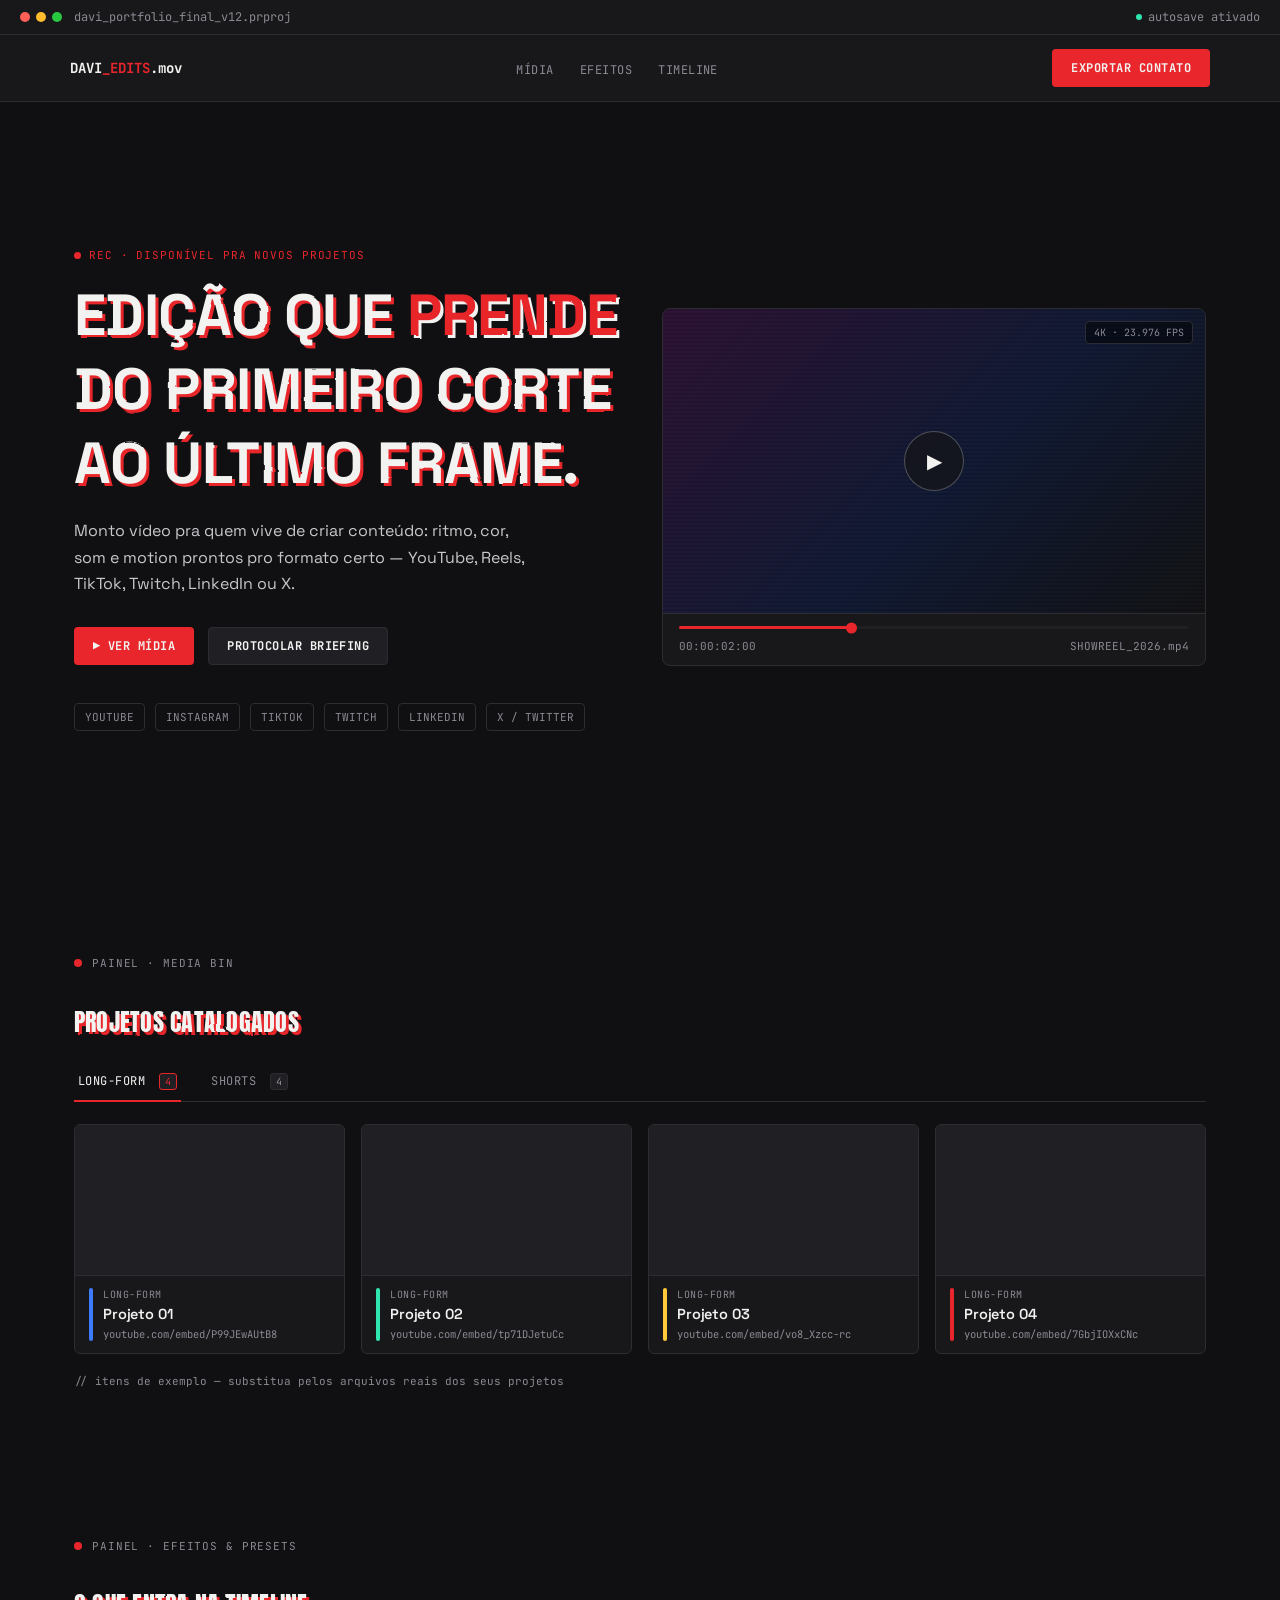
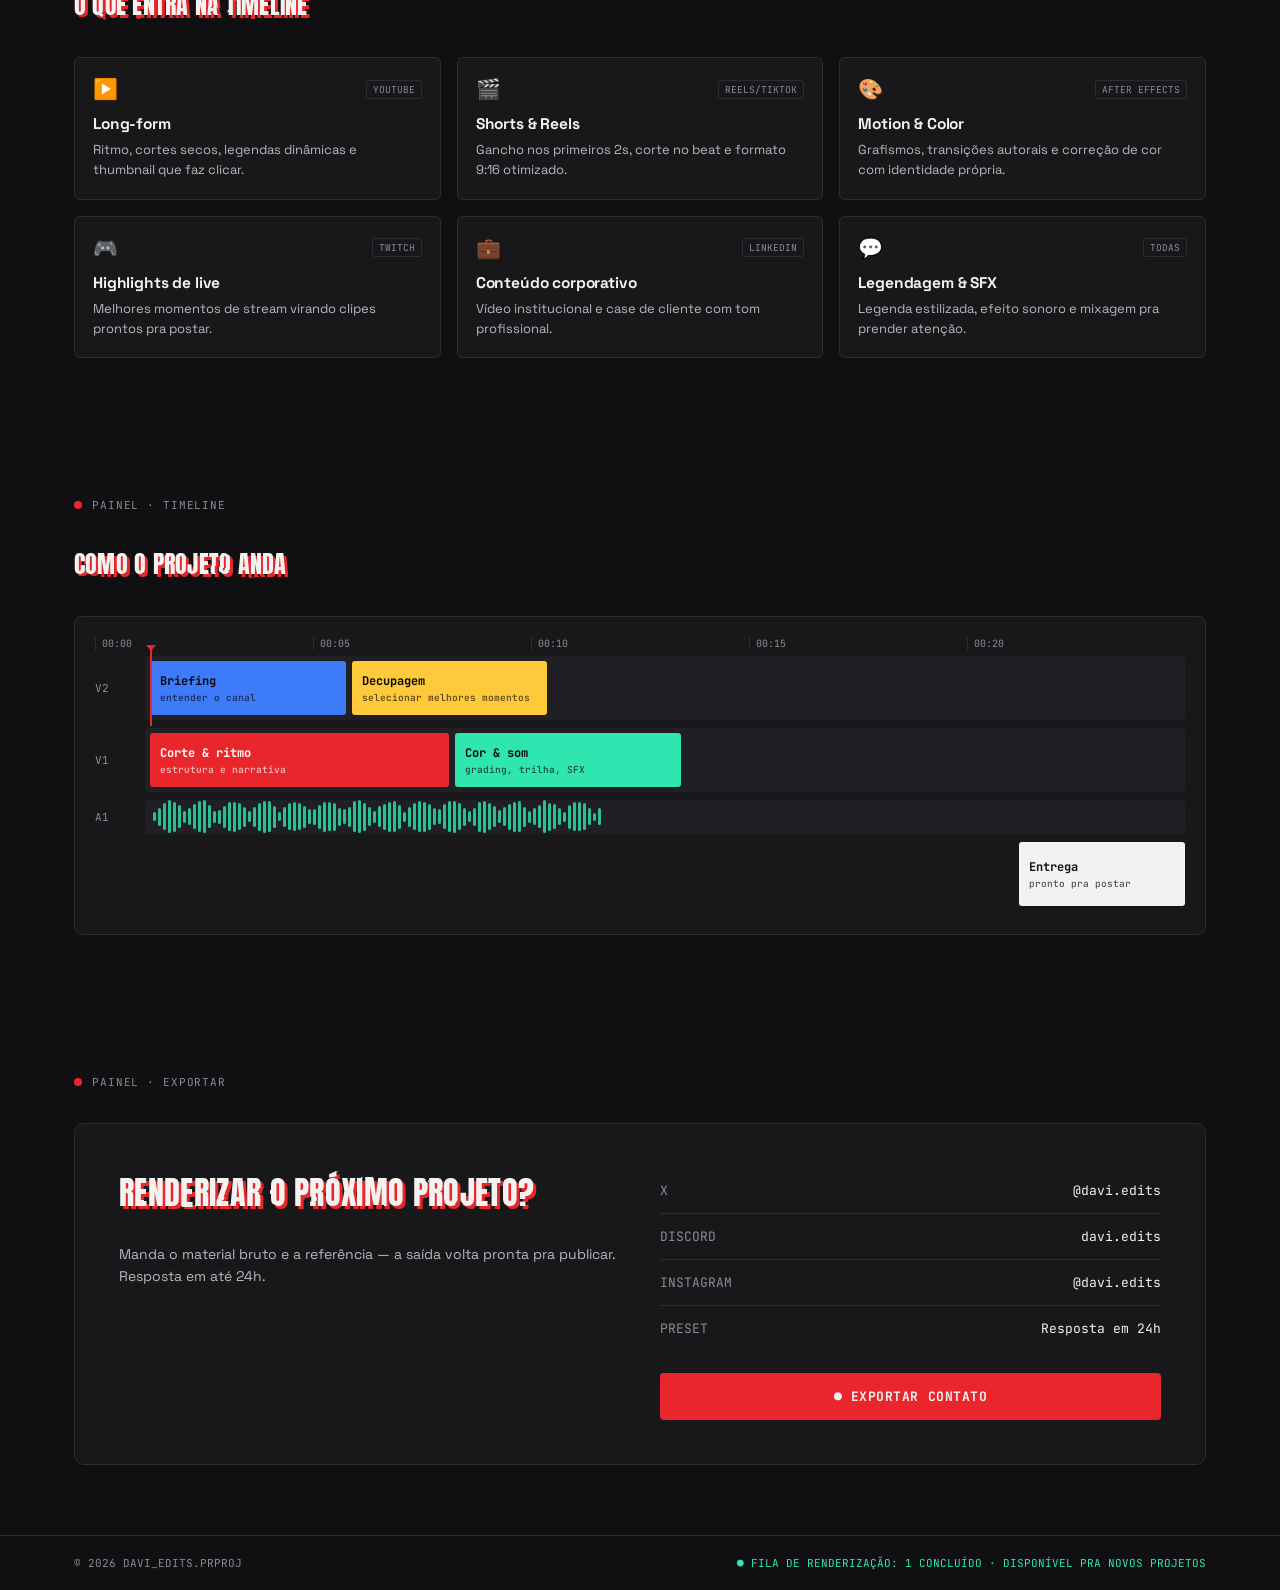
==== portfolio.html @ 88059626 "Testar" ====
<!DOCTYPE html>
<html lang="pt-BR">
<head>
<meta charset="UTF-8">
<meta name="viewport" content="width=device-width, initial-scale=1.0">
<title>davi_portfolio_final_v12.prproj — Davi Edits</title>
<link rel="preconnect" href="https://fonts.googleapis.com">
<link rel="preconnect" href="https://fonts.gstatic.com" crossorigin>
<link href="https://fonts.googleapis.com/css2?family=Anton&family=Space+Grotesk:wght@400;500;600;700&family=JetBrains+Mono:wght@400;500;700&display=swap" rel="stylesheet">
<style>
  :root{
    --bg:#101012;
    --panel:#18181B;
    --panel-2:#202024;
    --line:#2C2C32;
    --white:#F2F2F0;
    --muted:#8A8A93;
    --red:#E8262C;
    --yellow:#FFC93C;
    --blue:#3E7BFA;
    --green:#2FE6B0;
  }
  *{ box-sizing:border-box; }
  html{ scroll-behavior:smooth; }
  body{
    margin:0; background:var(--bg); color:var(--white);
    font-family:'Space Grotesk', sans-serif;
  }
  .mono{ font-family:'JetBrains Mono', monospace; }
  h1,h2,h3{ font-family:'Space Grotesk', sans-serif; margin:0; font-weight:700; letter-spacing:-0.01em; }
  .wrap{ max-width:1180px; margin:0 auto; padding:0 24px; }
  section{ padding:70px 0; }
  a{ color:inherit; }

  .label{
    font-family:'JetBrains Mono', monospace; font-size:11px; letter-spacing:0.08em;
    text-transform:uppercase; color:var(--muted);
  }
  .panel-title{ display:flex; align-items:center; gap:10px; margin-bottom:34px; }
  .panel-title .dot{ width:8px; height:8px; border-radius:50%; background:var(--red); }

  .shake-title{
    font-family:'Anton', sans-serif; text-transform:uppercase; font-weight:400;
    letter-spacing:0.01em; color:var(--white); display:inline-block;
    text-shadow: 3px 3px 0 var(--red);
    filter: url(#letter-wiggle);
  }
  @media (prefers-reduced-motion: reduce){
    .shake-title{ filter:none; }
  }
  .panel-title h2{ font-size:clamp(24px,3.4vw,34px); }

  /* ---------------- title bar / app chrome ---------------- */
  .titlebar{
    background:var(--panel); border-bottom:1px solid var(--line);
    position:sticky; top:0; z-index:60;
  }
  .titlebar-top{
    display:flex; align-items:center; gap:12px;
    padding:9px 20px; border-bottom:1px solid var(--line);
    font-family:'JetBrains Mono', monospace; font-size:12px; color:var(--muted);
  }
  .traffic{ display:flex; gap:6px; }
  .traffic span{ width:10px; height:10px; border-radius:50%; display:inline-block; }
  .traffic .r{ background:#FF5F57; }
  .traffic .y{ background:#FEBC2E; }
  .traffic .g{ background:#28C840; }
  .autosave{ margin-left:auto; display:flex; align-items:center; gap:6px; }
  .autosave .blink{
    width:6px; height:6px; border-radius:50%; background:var(--green);
    animation:blink 1.6s ease-in-out infinite;
  }
  @keyframes blink{ 0%,100%{ opacity:1;} 50%{ opacity:0.25;} }

  .menubar{ display:flex; align-items:center; justify-content:space-between; padding:14px 20px; }
  .logo{ font-family:'JetBrains Mono', monospace; font-weight:700; font-size:14px; color:var(--white); }
  .logo span{ color:var(--red); }
  .menu-links{ display:flex; gap:26px; list-style:none; margin:0; padding:0; }
  .menu-links a{
    font-family:'JetBrains Mono', monospace; font-size:12px; text-decoration:none;
    color:var(--muted); letter-spacing:0.04em; text-transform:uppercase;
  }
  .menu-links a:hover{ color:var(--white); }
  .btn{
    font-family:'JetBrains Mono', monospace; font-weight:700; font-size:12px;
    text-decoration:none; text-transform:uppercase; letter-spacing:0.04em;
    padding:10px 18px; border-radius:4px; border:1px solid transparent;
    display:inline-flex; align-items:center; gap:8px; cursor:pointer;
  }
  .btn-red{ background:var(--red); color:var(--white); }
  .btn-outline{ border-color:var(--line); color:var(--white); background:var(--panel-2); }
  @media (max-width:820px){ .menu-links{ display:none; } }

  /* ---------------- hero / preview monitor ---------------- */
  .hero{ padding-top:56px; min-height:calc(100vh - 116px); display:flex; align-items:center; }
  .hero > .wrap{ width:100%; }
  .hero-grid{ display:grid; grid-template-columns:1fr 1fr; gap:44px; align-items:center; }
  @media (max-width:960px){ .hero-grid{ grid-template-columns:1fr; } }

  .rec-tag{
    display:inline-flex; align-items:center; gap:8px; font-family:'JetBrains Mono',monospace;
    font-size:11px; letter-spacing:0.08em; color:var(--red); margin-bottom:16px;
  }
  .rec-tag .dot{ width:7px; height:7px; border-radius:50%; background:var(--red); animation:blink 1.2s infinite; }
  .hero h1{ font-size:clamp(38px,5.4vw,58px); filter: url(#letter-wiggle); text-shadow: 3px 3px 0 var(--red); }
  @media (prefers-reduced-motion: reduce){ .hero h1{ filter:none; } }
  .hero h1 .hl{ color:var(--red); text-shadow: 3px 3px 0 var(--white); }
  .hero p.lead{ font-size:16px; color:#C7C7CC; max-width:460px; margin-top:18px; line-height:1.65; }
  .hero-ctas{ margin-top:30px; display:flex; gap:14px; flex-wrap:wrap; }
  .role-strip{ margin-top:38px; display:flex; flex-wrap:wrap; gap:10px; }
  .role-tag{
    font-family:'JetBrains Mono',monospace; font-size:11px; padding:6px 10px;
    border:1px solid var(--line); border-radius:4px; color:var(--muted);
  }

  .monitor{
    background:var(--panel); border:1px solid var(--line); border-radius:8px; overflow:hidden;
  }
  .screen{
    aspect-ratio:16/9; position:relative; overflow:hidden;
    background:
      linear-gradient(135deg, #2a1030, #0e1730 55%, #101012);
  }
  .screen::before{
    content:""; position:absolute; inset:0;
    background-image: repeating-linear-gradient(0deg, rgba(255,255,255,0.02) 0 2px, transparent 2px 4px);
  }
  .screen-center{
    position:absolute; inset:0; display:flex; align-items:center; justify-content:center; flex-direction:column;
  }
  .play-btn{
    width:60px; height:60px; border-radius:50%; background:rgba(20,20,24,0.7);
    border:1px solid rgba(255,255,255,0.25); display:flex; align-items:center; justify-content:center;
    font-size:20px; color:var(--white); backdrop-filter:blur(2px);
  }
  .res-badge{
    position:absolute; top:12px; right:12px; font-family:'JetBrains Mono',monospace; font-size:10px;
    background:rgba(0,0,0,0.5); border:1px solid var(--line); border-radius:4px; padding:4px 8px; color:var(--muted);
  }
  .scrub{ padding:12px 16px; border-top:1px solid var(--line); }
  .scrub-track{ height:3px; background:var(--panel-2); border-radius:2px; position:relative; margin-bottom:10px; }
  .scrub-fill{ position:absolute; left:0; top:0; height:100%; width:34%; background:var(--red); border-radius:2px; }
  .scrub-fill::after{
    content:""; position:absolute; right:-5px; top:50%; transform:translateY(-50%);
    width:11px; height:11px; border-radius:50%; background:var(--red);
  }
  .scrub-meta{ display:flex; justify-content:space-between; font-family:'JetBrains Mono',monospace; font-size:11px; color:var(--muted); }

  /* ---------------- media bin (portfolio) ---------------- */
  .bin-tabs{ display:flex; gap:4px; border-bottom:1px solid var(--line); margin-bottom:24px; }
  .bin-tab{
    font-family:'JetBrains Mono',monospace; font-size:12px; letter-spacing:0.04em; text-transform:uppercase;
    color:var(--muted); background:transparent; border:none; cursor:pointer;
    padding:10px 6px; margin-right:22px; border-bottom:2px solid transparent; position:relative; top:1px;
  }
  .bin-tab .count{ color:var(--muted); }
  .bin-tab.active{ color:var(--white); border-bottom-color:var(--red); }
  .bin-tab.active .count{ color:var(--red); }
  .bin-grid{ display:grid; grid-template-columns:repeat(4,1fr); gap:16px; }
  .bin-grid[hidden]{ display:none; }
  @media (max-width:1080px){ .bin-grid{ grid-template-columns:repeat(3,1fr); } }
  @media (max-width:760px){ .bin-grid{ grid-template-columns:repeat(2,1fr); } }
  @media (max-width:480px){ .bin-grid{ grid-template-columns:1fr; } }

  .clip-card{
    background:var(--panel); border:1px solid var(--line); border-radius:6px; overflow:hidden;
    display:flex; flex-direction:column;
  }
  .clip-thumb{
    aspect-ratio:16/9; position:relative; display:flex; align-items:center; justify-content:center;
    border-bottom:1px solid var(--line); background:var(--panel-2);
  }
  .clip-thumb iframe{ width:100%; height:100%; border:0; display:block; }
  .clip-thumb .dur{
    position:absolute; bottom:6px; right:6px; font-family:'JetBrains Mono',monospace; font-size:10px;
    background:rgba(0,0,0,0.6); padding:2px 6px; border-radius:3px;
  }
  .clip-body{ padding:12px 14px; display:flex; gap:10px; }
  .clip-tag{ width:4px; border-radius:2px; flex-shrink:0; }
  .clip-info .cat{ font-family:'JetBrains Mono',monospace; font-size:10px; color:var(--muted); text-transform:uppercase; letter-spacing:0.05em; }
  .clip-info h3{ font-size:14.5px; font-weight:600; margin:4px 0 4px; }
  .clip-info .meta{ font-family:'JetBrains Mono',monospace; font-size:10.5px; color:var(--muted); }

  .thumb-a{ background:linear-gradient(135deg,#1c2540,#3E7BFA33); }
  .thumb-b{ background:linear-gradient(135deg,#402a10,#FFC93C33); }
  .thumb-c{ background:linear-gradient(135deg,#3a0f14,#E8262C33); }
  .thumb-d{ background:linear-gradient(135deg,#0f3a2c,#2FE6B033); }
  .thumb-e{ background:linear-gradient(135deg,#1c2540,#3E7BFA33); }
  .thumb-f{ background:linear-gradient(135deg,#3a0f14,#FFC93C33); }

  .bin-note{ margin-top:20px; font-family:'JetBrains Mono',monospace; font-size:11px; color:var(--muted); }

  .bin-tabs{ display:flex; gap:4px; margin-bottom:22px; border-bottom:1px solid var(--line); }
  .bin-tab{
    font-family:'JetBrains Mono',monospace; font-size:12px; letter-spacing:0.04em;
    text-transform:uppercase; color:var(--muted); background:none; border:none;
    padding:10px 4px; margin-right:22px; cursor:pointer; position:relative; top:1px;
    border-bottom:2px solid transparent;
  }
  .bin-tab .count{
    display:inline-block; margin-left:6px; font-size:10px; color:var(--muted);
    background:var(--panel-2); border:1px solid var(--line); border-radius:3px; padding:1px 5px;
  }
  .bin-tab.active{ color:var(--white); border-bottom-color:var(--red); }
  .bin-tab.active .count{ color:var(--red); border-color:var(--red); }
  .clip-card[data-cat]{ display:none; }
  .clip-card.is-visible{ display:flex; }

  /* ---------------- effects panel (services) ---------------- */
  .fx-grid{ display:grid; grid-template-columns:repeat(3,1fr); gap:16px; }
  @media (max-width:860px){ .fx-grid{ grid-template-columns:repeat(2,1fr); } }
  @media (max-width:560px){ .fx-grid{ grid-template-columns:1fr; } }

  .fx-card{
    background:var(--panel); border:1px solid var(--line); border-radius:6px; padding:18px;
    transition:border-color .15s ease, transform .15s ease;
  }
  .fx-card:hover{ border-color:var(--red); transform:translateY(-2px); }
  .fx-head{ display:flex; align-items:center; justify-content:space-between; margin-bottom:12px; }
  .fx-icon{ font-size:20px; }
  .fx-plat{ font-family:'JetBrains Mono',monospace; font-size:9.5px; color:var(--muted); border:1px solid var(--line); padding:2px 6px; border-radius:3px; }
  .fx-card h3{ font-size:15.5px; margin-bottom:6px; }
  .fx-card p{ font-size:13px; color:#B7B7BE; line-height:1.55; margin:0; }

  /* ---------------- timeline (process) ---------------- */
  .timeline-panel{ background:var(--panel); border:1px solid var(--line); border-radius:8px; padding:20px; overflow-x:auto; }
  .ruler{ display:flex; font-family:'JetBrains Mono',monospace; font-size:10px; color:var(--muted); margin-bottom:6px; min-width:760px; }
  .ruler span{ flex:1; border-left:1px solid var(--line); padding-left:6px; }

  .track-row{ display:flex; align-items:center; gap:10px; min-width:760px; margin-bottom:8px; position:relative; }
  .track-label{ width:40px; flex-shrink:0; font-family:'JetBrains Mono',monospace; font-size:11px; color:var(--muted); }
  .track-lane{ flex:1; height:64px; background:var(--panel-2); border-radius:4px; position:relative; display:flex; gap:6px; padding:5px; }
  .clip-block{
    height:100%; border-radius:3px; display:flex; flex-direction:column; justify-content:center; gap:3px;
    padding:8px 10px; font-family:'JetBrains Mono',monospace; font-size:12px; color:#0A0A0A; font-weight:700;
    overflow:hidden;
  }
  .clip-block small{ display:block; font-weight:500; font-size:9.5px; opacity:0.7; line-height:1.2; }

  .playhead{
    position:absolute; top:-6px; bottom:-6px; width:2px; background:var(--red); z-index:5;
    animation:scrub-across 9s linear infinite;
  }
  .playhead::before{
    content:""; position:absolute; top:-5px; left:50%; transform:translateX(-50%);
    width:0; height:0; border-left:5px solid transparent; border-right:5px solid transparent; border-top:6px solid var(--red);
  }
  @keyframes scrub-across{
    0%{ left:0%; } 100%{ left:98%; }
  }
  .audio-lane{ flex:1; height:34px; background:var(--panel-2); border-radius:4px; display:flex; align-items:center; padding:0 8px; gap:2px; }
  .wave-bar{ width:3px; background:var(--green); border-radius:2px; opacity:0.8; }

  /* ---------------- comments / markers (testimonials) ---------------- */
  .comments-list{ display:flex; flex-direction:column; gap:0; border:1px solid var(--line); border-radius:8px; overflow:hidden; }
  .comment-row{
    display:grid; grid-template-columns:90px 1fr; gap:16px; padding:18px 20px;
    border-bottom:1px solid var(--line); background:var(--panel);
  }
  .comment-row:last-child{ border-bottom:none; }
  .comment-row:nth-child(even){ background:var(--panel-2); }
  .comment-tc{ font-family:'JetBrains Mono',monospace; font-size:12px; color:var(--red); }
  .comment-body .handle{ font-family:'JetBrains Mono',monospace; font-size:12px; color:var(--muted); margin-bottom:6px; }
  .comment-body p{ margin:0; font-size:14px; line-height:1.6; color:#DADADE; }

  /* ---------------- export (contact) ---------------- */
  .export-panel{
    background:var(--panel); border:1px solid var(--line); border-radius:10px; padding:44px;
  }
  .export-grid{ display:grid; grid-template-columns:1fr 1fr; gap:40px; }
  @media (max-width:860px){ .export-grid{ grid-template-columns:1fr; } }
  .export-panel h2{ font-size:clamp(24px,3.6vw,32px); margin-bottom:12px; }
  .export-panel p.sub{ color:#B7B7BE; font-size:14px; margin-bottom:0; line-height:1.6; }

  .export-row{
    display:flex; align-items:center; justify-content:space-between; padding:14px 0;
    border-bottom:1px solid var(--line); font-family:'JetBrains Mono',monospace; font-size:13px;
  }
  .export-row:last-of-type{ border-bottom:none; }
  .export-row .k{ color:var(--muted); }
  .export-row .v{ color:var(--white); }
  .export-row .v a{ text-decoration:none; }
  .export-row .v a:hover{ color:var(--red); }

  .render-btn{
    margin-top:22px; width:100%; justify-content:center; padding:14px; font-size:13px;
  }

  footer{
    border-top:1px solid var(--line); padding:20px 0; font-family:'JetBrains Mono',monospace;
    font-size:11px; color:var(--muted); display:flex; justify-content:space-between; flex-wrap:wrap; gap:8px;
  }
  footer .wrap{ display:flex; justify-content:space-between; flex-wrap:wrap; gap:8px; width:100%; }
  footer .ok{ color:var(--green); }
</style>
</head>
<body>

<svg width="0" height="0" style="position:absolute; overflow:hidden;">
  <defs>
    <filter id="letter-wiggle" x="-20%" y="-20%" width="140%" height="140%">
      <feTurbulence type="fractalNoise" baseFrequency="0.02 0.09" numOctaves="2" seed="4" result="noise">
        <animate attributeName="baseFrequency"
          values="0.02 0.09;0.024 0.07;0.017 0.1;0.021 0.08;0.02 0.09"
          dur="1.6s" calcMode="discrete" repeatCount="indefinite" />
      </feTurbulence>
      <feDisplacementMap in="SourceGraphic" in2="noise" scale="2" xChannelSelector="R" yChannelSelector="G" />
    </filter>
  </defs>
</svg>

<div class="titlebar">
  <div class="titlebar-top">
    <div class="traffic"><span class="r"></span><span class="y"></span><span class="g"></span></div>
    <span>davi_portfolio_final_v12.prproj</span>
    <div class="autosave"><span class="blink"></span><span>autosave ativado</span></div>
  </div>
  <div class="wrap menubar">
    <div class="logo">DAVI<span>_EDITS</span>.mov</div>
    <ul class="menu-links">
      <li><a href="#midia">Mídia</a></li>
      <li><a href="#efeitos">Efeitos</a></li>
      <li><a href="#timeline">Timeline</a></li>
    </ul>
    <a href="#exportar" class="btn btn-red">Exportar contato</a>
  </div>
</div>

<!-- HERO / PREVIEW MONITOR -->
<section class="hero">
  <div class="wrap hero-grid">
    <div>
      <div class="rec-tag"><span class="dot"></span>REC · DISPONÍVEL PRA NOVOS PROJETOS</div>
      <h1>EDIÇÃO QUE <span class="hl">PRENDE</span><br>DO PRIMEIRO CORTE<br>AO ÚLTIMO FRAME.</h1>
      <p class="lead">Monto vídeo pra quem vive de criar conteúdo: ritmo, cor, som e motion prontos pro formato certo — YouTube, Reels, TikTok, Twitch, LinkedIn ou X.</p>
      <div class="hero-ctas">
        <a href="#midia" class="btn btn-red">▶ Ver mídia</a>
        <a href="#exportar" class="btn btn-outline">Protocolar briefing</a>
      </div>
      <div class="role-strip">
        <span class="role-tag">YOUTUBE</span>
        <span class="role-tag">INSTAGRAM</span>
        <span class="role-tag">TIKTOK</span>
        <span class="role-tag">TWITCH</span>
        <span class="role-tag">LINKEDIN</span>
        <span class="role-tag">X / TWITTER</span>
      </div>
    </div>

    <div class="monitor">
      <div class="screen">
        <div class="screen-center"><div class="play-btn">▶</div></div>
        <div class="res-badge">4K · 23.976 FPS</div>
      </div>
      <div class="scrub">
        <div class="scrub-track"><div class="scrub-fill"></div></div>
        <div class="scrub-meta">
          <span id="tc">00:00:00:00</span>
          <span>SHOWREEL_2026.mp4</span>
        </div>
      </div>
    </div>
  </div>
</section>

<!-- MEDIA BIN / PORTFOLIO -->
<section id="midia">
  <div class="wrap">
    <div class="panel-title"><span class="dot"></span><span class="label">painel · media bin</span></div>
    <h2 class="shake-title" style="margin-bottom:22px;">Projetos catalogados</h2>

    <div class="bin-tabs">
      <button class="bin-tab active" data-tab="longform">Long-form <span class="count">4</span></button>
      <button class="bin-tab" data-tab="shorts">Shorts <span class="count">4</span></button>
    </div>

    <div class="bin-grid" id="binGrid">

      <div class="clip-card" data-cat="longform">
        <div class="clip-thumb"><iframe src="https://www.youtube.com/embed/P99JEwAUtB8" title="Projeto long-form 1" loading="lazy" allow="accelerometer; autoplay; clipboard-write; encrypted-media; gyroscope; picture-in-picture; web-share" allowfullscreen></iframe></div>
        <div class="clip-body">
          <div class="clip-tag" style="background:var(--blue);"></div>
          <div class="clip-info">
            <div class="cat">Long-form</div>
            <h3>Projeto 01</h3>
            <div class="meta">youtube.com/embed/P99JEwAUtB8</div>
          </div>
        </div>
      </div>

      <div class="clip-card" data-cat="longform">
        <div class="clip-thumb"><iframe src="https://www.youtube.com/embed/tp71DJetuCc" title="Projeto long-form 2" loading="lazy" allow="accelerometer; autoplay; clipboard-write; encrypted-media; gyroscope; picture-in-picture; web-share" allowfullscreen></iframe></div>
        <div class="clip-body">
          <div class="clip-tag" style="background:var(--green);"></div>
          <div class="clip-info">
            <div class="cat">Long-form</div>
            <h3>Projeto 02</h3>
            <div class="meta">youtube.com/embed/tp71DJetuCc</div>
          </div>
        </div>
      </div>

      <div class="clip-card" data-cat="longform">
        <div class="clip-thumb"><iframe src="https://www.youtube.com/embed/vo8_Xzcc-rc" title="Projeto long-form 3" loading="lazy" allow="accelerometer; autoplay; clipboard-write; encrypted-media; gyroscope; picture-in-picture; web-share" allowfullscreen></iframe></div>
        <div class="clip-body">
          <div class="clip-tag" style="background:var(--yellow);"></div>
          <div class="clip-info">
            <div class="cat">Long-form</div>
            <h3>Projeto 03</h3>
            <div class="meta">youtube.com/embed/vo8_Xzcc-rc</div>
          </div>
        </div>
      </div>

      <div class="clip-card" data-cat="longform">
        <div class="clip-thumb"><iframe src="https://www.youtube.com/embed/7GbjIOXxCNc" title="Projeto long-form 4" loading="lazy" allow="accelerometer; autoplay; clipboard-write; encrypted-media; gyroscope; picture-in-picture; web-share" allowfullscreen></iframe></div>
        <div class="clip-body">
          <div class="clip-tag" style="background:var(--red);"></div>
          <div class="clip-info">
            <div class="cat">Long-form</div>
            <h3>Projeto 04</h3>
            <div class="meta">youtube.com/embed/7GbjIOXxCNc</div>
          </div>
        </div>
      </div>

      <div class="clip-card" data-cat="shorts">
        <div class="clip-thumb"><iframe src="https://www.youtube.com/embed/PEAThTZ3hzI" title="Projeto shorts 1" loading="lazy" allow="accelerometer; autoplay; clipboard-write; encrypted-media; gyroscope; picture-in-picture; web-share" allowfullscreen></iframe></div>
        <div class="clip-body">
          <div class="clip-tag" style="background:var(--green);"></div>
          <div class="clip-info">
            <div class="cat">Shorts</div>
            <h3>Projeto 05</h3>
            <div class="meta">youtube.com/embed/PEAThTZ3hzI</div>
          </div>
        </div>
      </div>

      <div class="clip-card" data-cat="shorts">
        <div class="clip-thumb"><iframe src="https://www.youtube.com/embed/nORNtKV77hw" title="Projeto shorts 2" loading="lazy" allow="accelerometer; autoplay; clipboard-write; encrypted-media; gyroscope; picture-in-picture; web-share" allowfullscreen></iframe></div>
        <div class="clip-body">
          <div class="clip-tag" style="background:var(--yellow);"></div>
          <div class="clip-info">
            <div class="cat">Shorts</div>
            <h3>Projeto 06</h3>
            <div class="meta">youtube.com/embed/nORNtKV77hw</div>
          </div>
        </div>
      </div>

      <div class="clip-card" data-cat="shorts">
        <div class="clip-thumb"><iframe src="https://www.youtube.com/embed/utWRvQ7wJwM" title="Projeto shorts 3" loading="lazy" allow="accelerometer; autoplay; clipboard-write; encrypted-media; gyroscope; picture-in-picture; web-share" allowfullscreen></iframe></div>
        <div class="clip-body">
          <div class="clip-tag" style="background:var(--red);"></div>
          <div class="clip-info">
            <div class="cat">Shorts</div>
            <h3>Projeto 07</h3>
            <div class="meta">youtube.com/embed/utWRvQ7wJwM</div>
          </div>
        </div>
      </div>

      <div class="clip-card" data-cat="shorts">
        <div class="clip-thumb"><iframe src="https://www.youtube.com/embed/mf23FFAEsTY" title="Projeto shorts 4" loading="lazy" allow="accelerometer; autoplay; clipboard-write; encrypted-media; gyroscope; picture-in-picture; web-share" allowfullscreen></iframe></div>
        <div class="clip-body">
          <div class="clip-tag" style="background:var(--blue);"></div>
          <div class="clip-info">
            <div class="cat">Shorts</div>
            <h3>Projeto 08</h3>
            <div class="meta">youtube.com/embed/mf23FFAEsTY</div>
          </div>
        </div>
      </div>

    </div>
    <p class="bin-note">// itens de exemplo — substitua pelos arquivos reais dos seus projetos</p>
  </div>
</section>

<!-- EFFECTS PANEL / SERVICES -->
<section id="efeitos">
  <div class="wrap">
    <div class="panel-title"><span class="dot"></span><span class="label">painel · efeitos &amp; presets</span></div>
    <h2 class="shake-title" style="margin-bottom:34px;">O que entra na timeline</h2>
    <div class="fx-grid">
      <div class="fx-card">
        <div class="fx-head"><span class="fx-icon">▶️</span><span class="fx-plat">YOUTUBE</span></div>
        <h3>Long-form</h3>
        <p>Ritmo, cortes secos, legendas dinâmicas e thumbnail que faz clicar.</p>
      </div>
      <div class="fx-card">
        <div class="fx-head"><span class="fx-icon">🎬</span><span class="fx-plat">REELS/TIKTOK</span></div>
        <h3>Shorts &amp; Reels</h3>
        <p>Gancho nos primeiros 2s, corte no beat e formato 9:16 otimizado.</p>
      </div>
      <div class="fx-card">
        <div class="fx-head"><span class="fx-icon">🎨</span><span class="fx-plat">AFTER EFFECTS</span></div>
        <h3>Motion &amp; Color</h3>
        <p>Grafismos, transições autorais e correção de cor com identidade própria.</p>
      </div>
      <div class="fx-card">
        <div class="fx-head"><span class="fx-icon">🎮</span><span class="fx-plat">TWITCH</span></div>
        <h3>Highlights de live</h3>
        <p>Melhores momentos de stream virando clipes prontos pra postar.</p>
      </div>
      <div class="fx-card">
        <div class="fx-head"><span class="fx-icon">💼</span><span class="fx-plat">LINKEDIN</span></div>
        <h3>Conteúdo corporativo</h3>
        <p>Vídeo institucional e case de cliente com tom profissional.</p>
      </div>
      <div class="fx-card">
        <div class="fx-head"><span class="fx-icon">💬</span><span class="fx-plat">TODAS</span></div>
        <h3>Legendagem &amp; SFX</h3>
        <p>Legenda estilizada, efeito sonoro e mixagem pra prender atenção.</p>
      </div>
    </div>
  </div>
</section>

<!-- TIMELINE / PROCESS -->
<section id="timeline">
  <div class="wrap">
    <div class="panel-title"><span class="dot"></span><span class="label">painel · timeline</span></div>
    <h2 class="shake-title" style="margin-bottom:34px;">Como o projeto anda</h2>

    <div class="timeline-panel">
      <div class="ruler">
        <span>00:00</span><span>00:05</span><span>00:10</span><span>00:15</span><span>00:20</span>
      </div>

      <div class="track-row">
        <div class="track-label">V2</div>
        <div class="track-lane">
          <div class="playhead"></div>
          <div class="clip-block" style="width:19%; background:var(--blue);">Briefing<small>entender o canal</small></div>
          <div class="clip-block" style="width:19%; background:var(--yellow);">Decupagem<small>selecionar melhores momentos</small></div>
        </div>
      </div>

      <div class="track-row">
        <div class="track-label">V1</div>
        <div class="track-lane">
          <div class="clip-block" style="width:29%; background:var(--red); color:#fff;">Corte &amp; ritmo<small>estrutura e narrativa</small></div>
          <div class="clip-block" style="width:22%; background:var(--green);">Cor &amp; som<small>grading, trilha, SFX</small></div>
        </div>
      </div>

      <div class="track-row">
        <div class="track-label">A1</div>
        <div class="audio-lane" id="wave"></div>
      </div>

      <div class="track-row" style="margin-top:2px;">
        <div class="track-label"></div>
        <div class="track-lane" style="background:transparent; padding:0;">
          <div class="clip-block" style="width:16%; background:var(--white); color:var(--bg); margin-left:auto;">Entrega<small>pronto pra postar</small></div>
        </div>
      </div>
    </div>
  </div>
</section>




<!-- EXPORT / CONTACT -->
<section id="exportar">
  <div class="wrap">
    <div class="panel-title"><span class="dot"></span><span class="label">painel · exportar</span></div>
    <div class="export-panel">
      <div class="export-grid">
        <div>
          <h2 class="shake-title">Renderizar o próximo projeto?</h2>
          <p class="sub">Manda o material bruto e a referência — a saída volta pronta pra publicar. Resposta em até 24h.</p>
        </div>
        <div>
          <div class="export-row"><span class="k">X</span><span class="v"><a href="#">@davi.edits</a></span></div>
          <div class="export-row"><span class="k">DISCORD</span><span class="v"><a href="#">davi.edits</a></span></div>
          <div class="export-row"><span class="k">INSTAGRAM</span><span class="v"><a href="#">@davi.edits</a></span></div>
          <div class="export-row"><span class="k">PRESET</span><span class="v">Resposta em 24h</span></div>
          <a href="#" class="btn btn-red render-btn">● Exportar contato</a>
        </div>
      </div>
    </div>
  </div>
</section>

<footer>
  <div class="wrap">
    <span>© 2026 DAVI_EDITS.PRPROJ</span>
    <span class="ok">● FILA DE RENDERIZAÇÃO: 1 CONCLUÍDO · DISPONÍVEL PRA NOVOS PROJETOS</span>
  </div>
</footer>

<script>
  // timecode ticking on the hero monitor
  let frame = 0;
  const tc = document.getElementById('tc');
  setInterval(() => {
    frame++;
    const totalSec = Math.floor(frame / 24);
    const ff = frame % 24;
    const hh = Math.floor(totalSec / 3600);
    const mm = Math.floor((totalSec % 3600) / 60);
    const ss = totalSec % 60;
    const pad = n => String(n).padStart(2,'0');
    if(tc) tc.textContent = `${pad(hh)}:${pad(mm)}:${pad(ss)}:${pad(ff)}`;
  }, 1000/24);

  // media bin tabs
  const tabs = document.querySelectorAll('.bin-tab');
  const cards = document.querySelectorAll('.clip-card[data-cat]');
  function setTab(name){
    tabs.forEach(t => t.classList.toggle('active', t.dataset.tab === name));
    cards.forEach(c => c.classList.toggle('is-visible', c.dataset.cat === name));
  }
  tabs.forEach(t => t.addEventListener('click', () => setTab(t.dataset.tab)));
  setTab('longform');

  // simple waveform bars
  const wave = document.getElementById('wave');
  if(wave){
    let bars = '';
    for(let i=0;i<90;i++){
      const h = 6 + Math.round(Math.abs(Math.sin(i*0.5))*22 + Math.random()*6);
      bars += `<div class="wave-bar" style="height:${h}px;"></div>`;
    }
    wave.innerHTML = bars;
  }
</script>

</body>
</html>
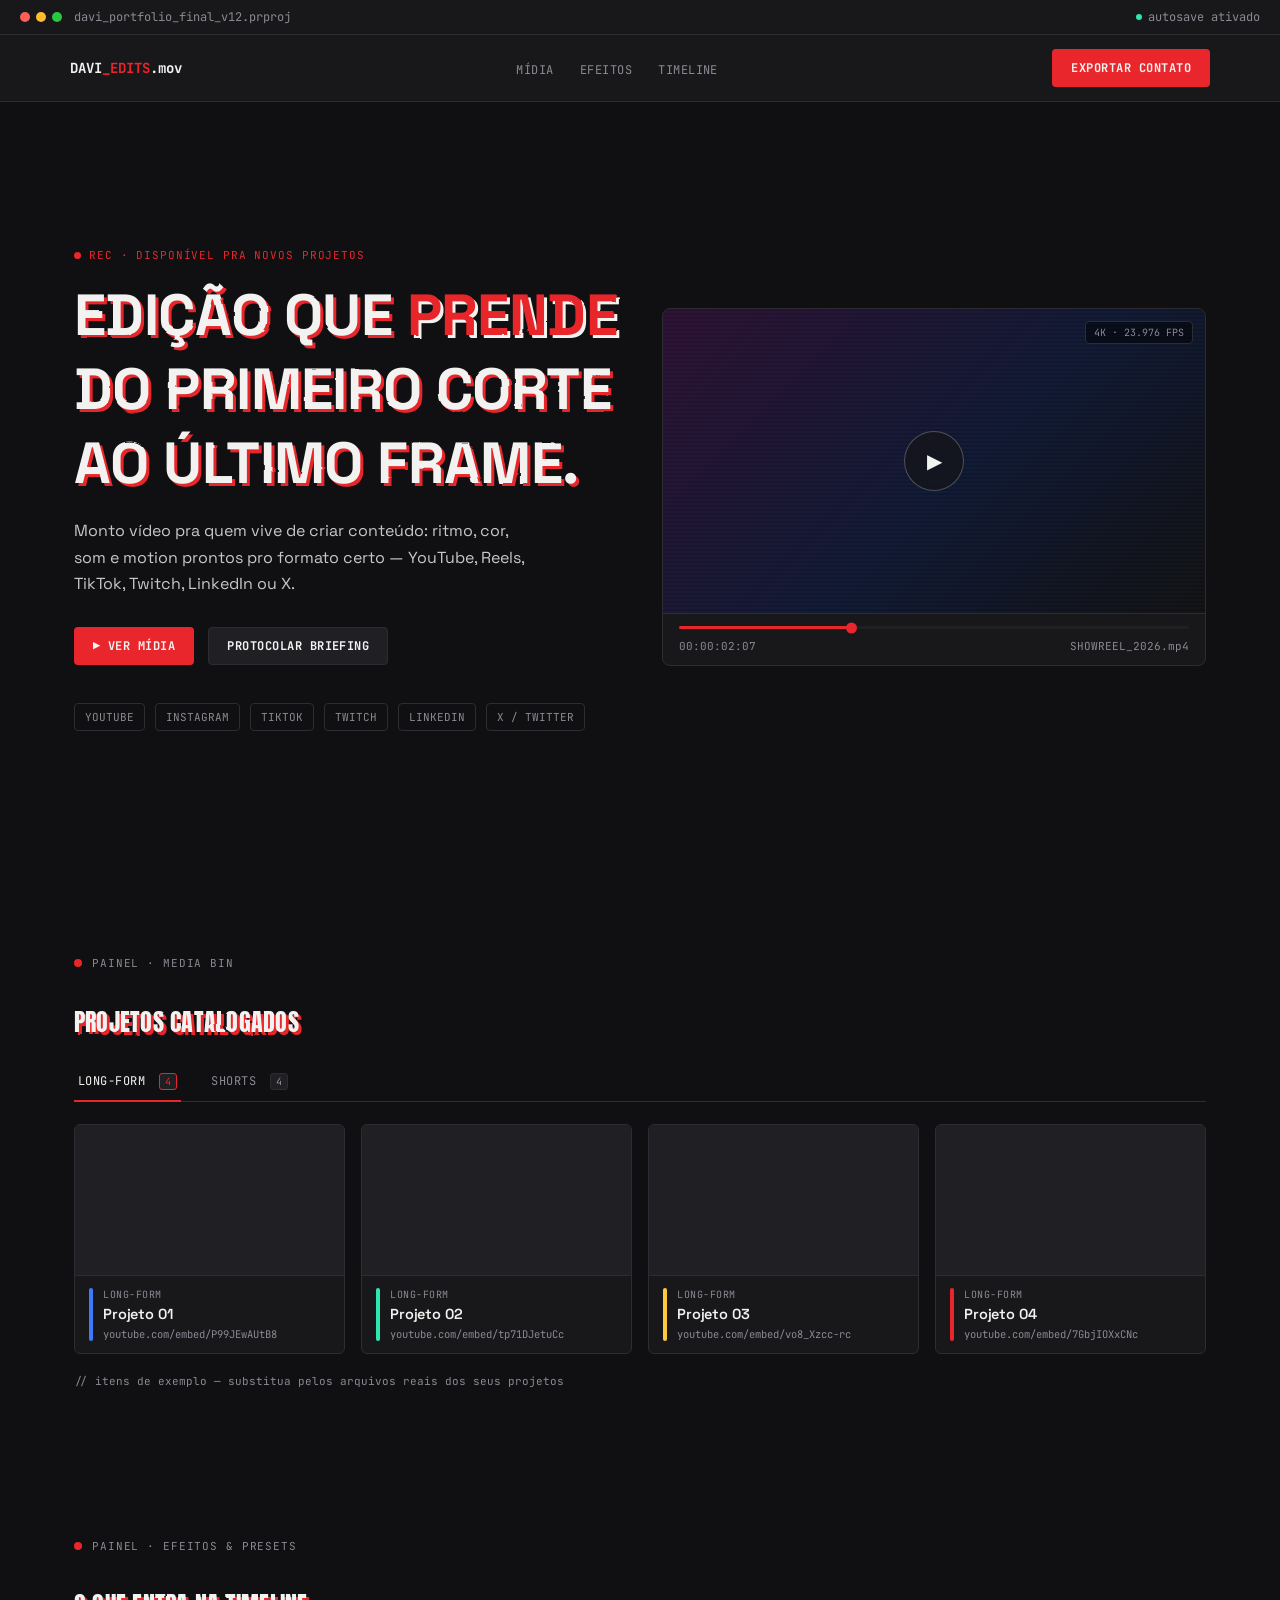
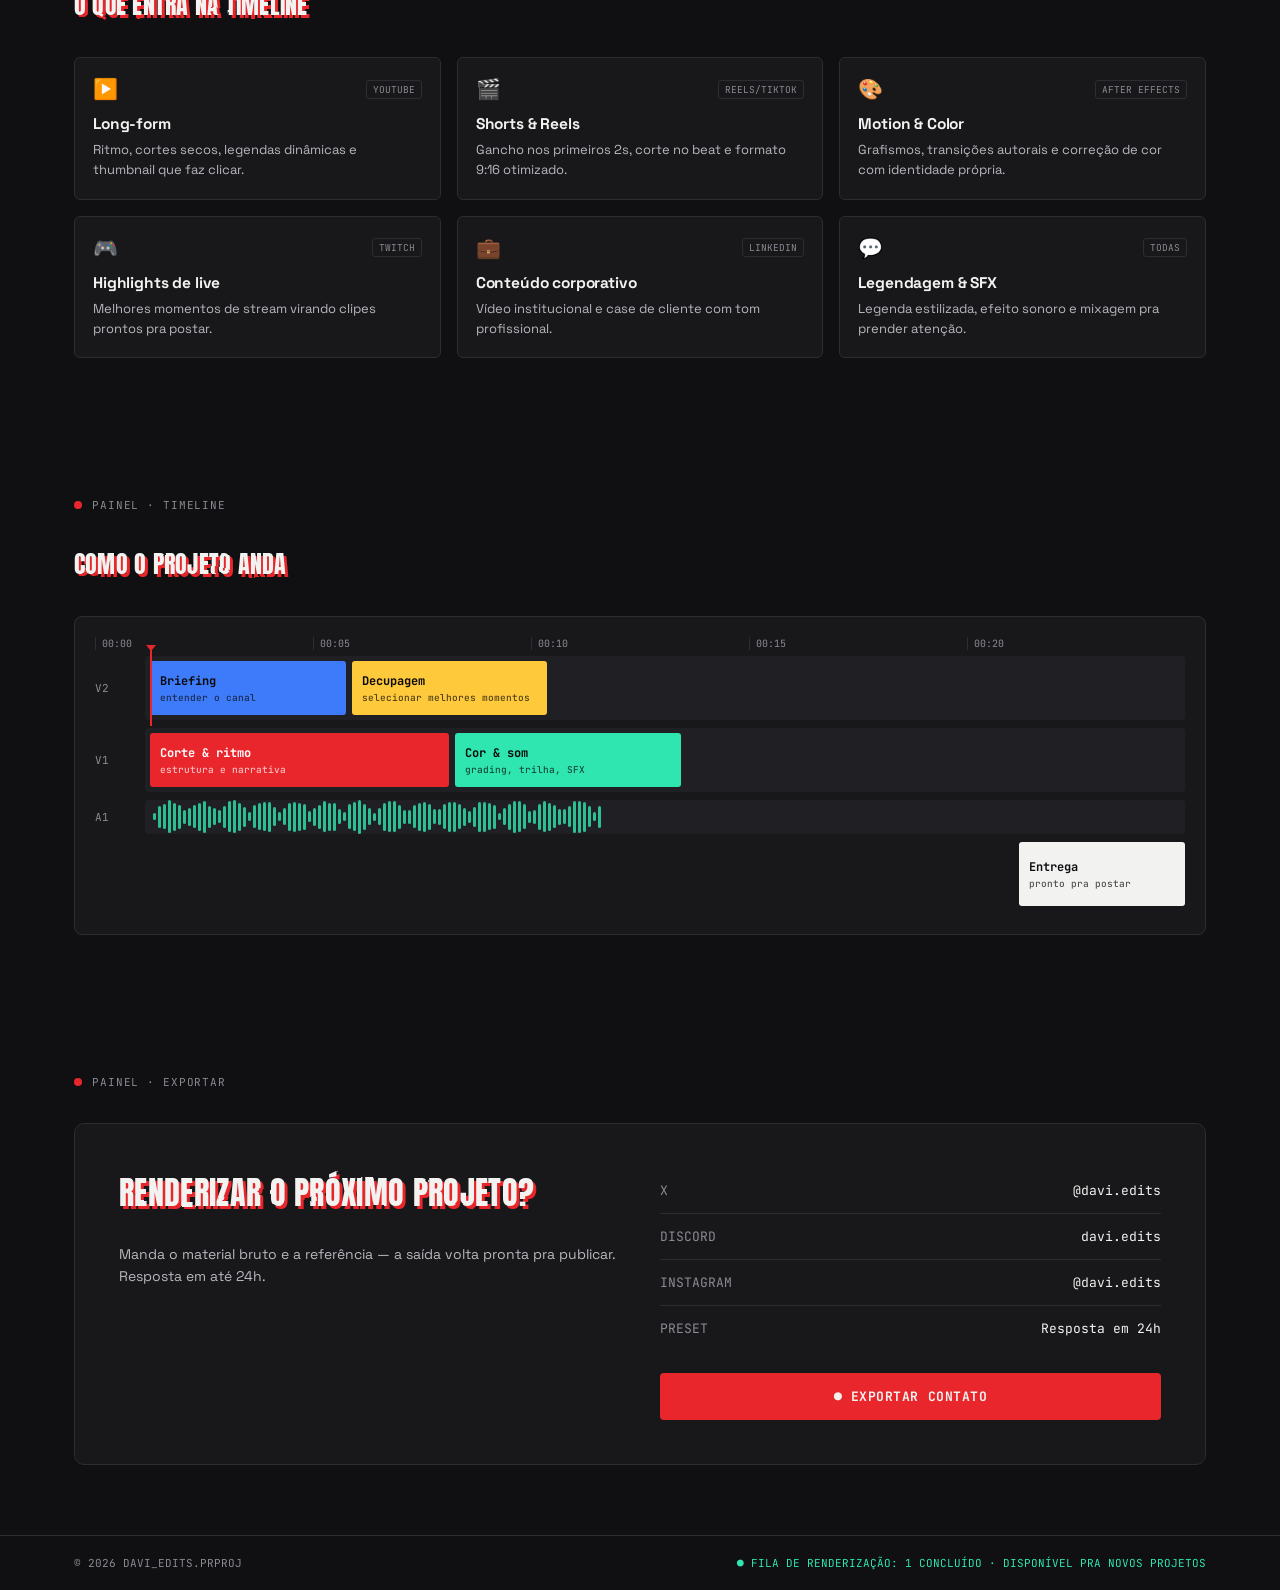
==== commit 5fb82a18: "Testar 2" ====
--- a/portfolio.html
+++ b/portfolio.html
@@ -171,6 +171,8 @@
     border-bottom:1px solid var(--line); background:var(--panel-2);
   }
   .clip-thumb iframe{ width:100%; height:100%; border:0; display:block; }
+  .bin-grid.mode-shorts .clip-thumb{ aspect-ratio:9/16; }
+  @media (max-width:760px){ .bin-grid.mode-shorts{ grid-template-columns:repeat(2,1fr); } }
   .clip-thumb .dur{
     position:absolute; bottom:6px; right:6px; font-family:'JetBrains Mono',monospace; font-size:10px;
     background:rgba(0,0,0,0.6); padding:2px 6px; border-radius:3px;
@@ -610,9 +612,11 @@
   // media bin tabs
   const tabs = document.querySelectorAll('.bin-tab');
   const cards = document.querySelectorAll('.clip-card[data-cat]');
+  const binGrid = document.getElementById('binGrid');
   function setTab(name){
     tabs.forEach(t => t.classList.toggle('active', t.dataset.tab === name));
     cards.forEach(c => c.classList.toggle('is-visible', c.dataset.cat === name));
+    binGrid.classList.toggle('mode-shorts', name === 'shorts');
   }
   tabs.forEach(t => t.addEventListener('click', () => setTab(t.dataset.tab)));
   setTab('longform');
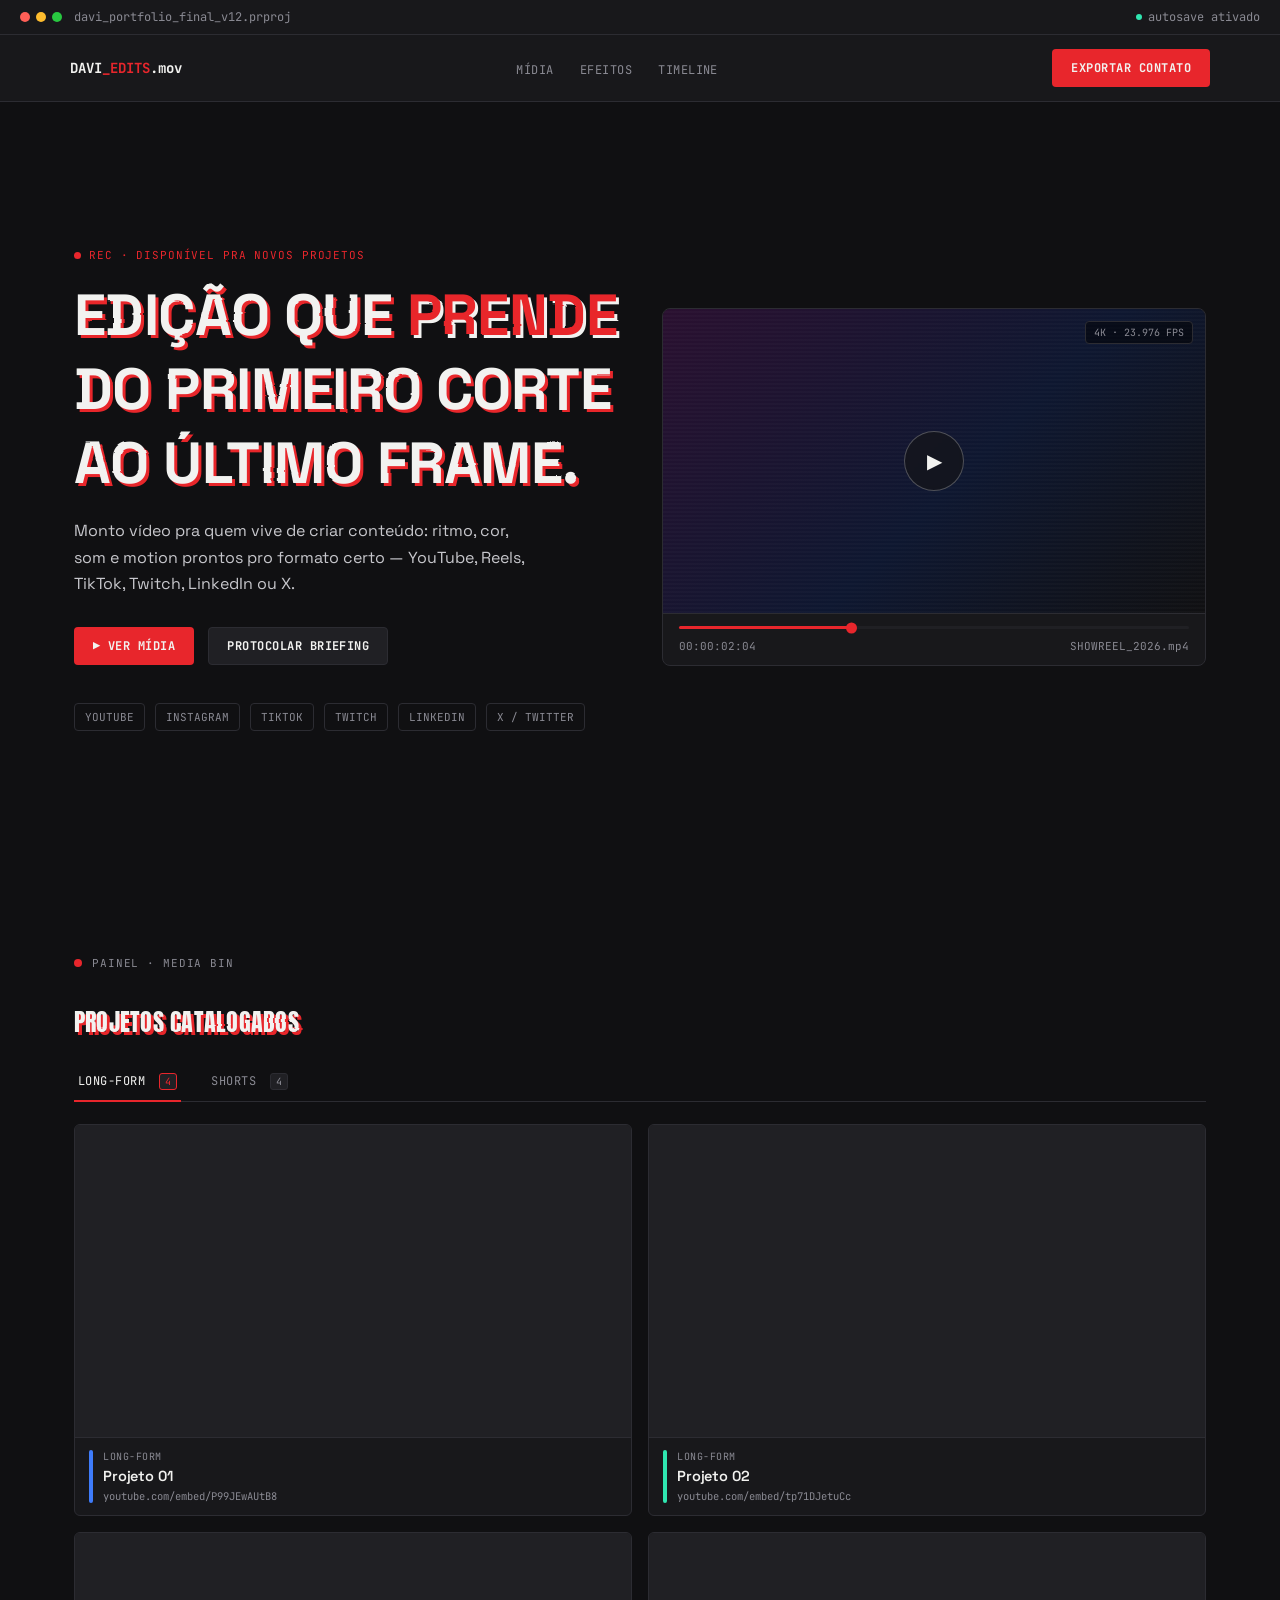
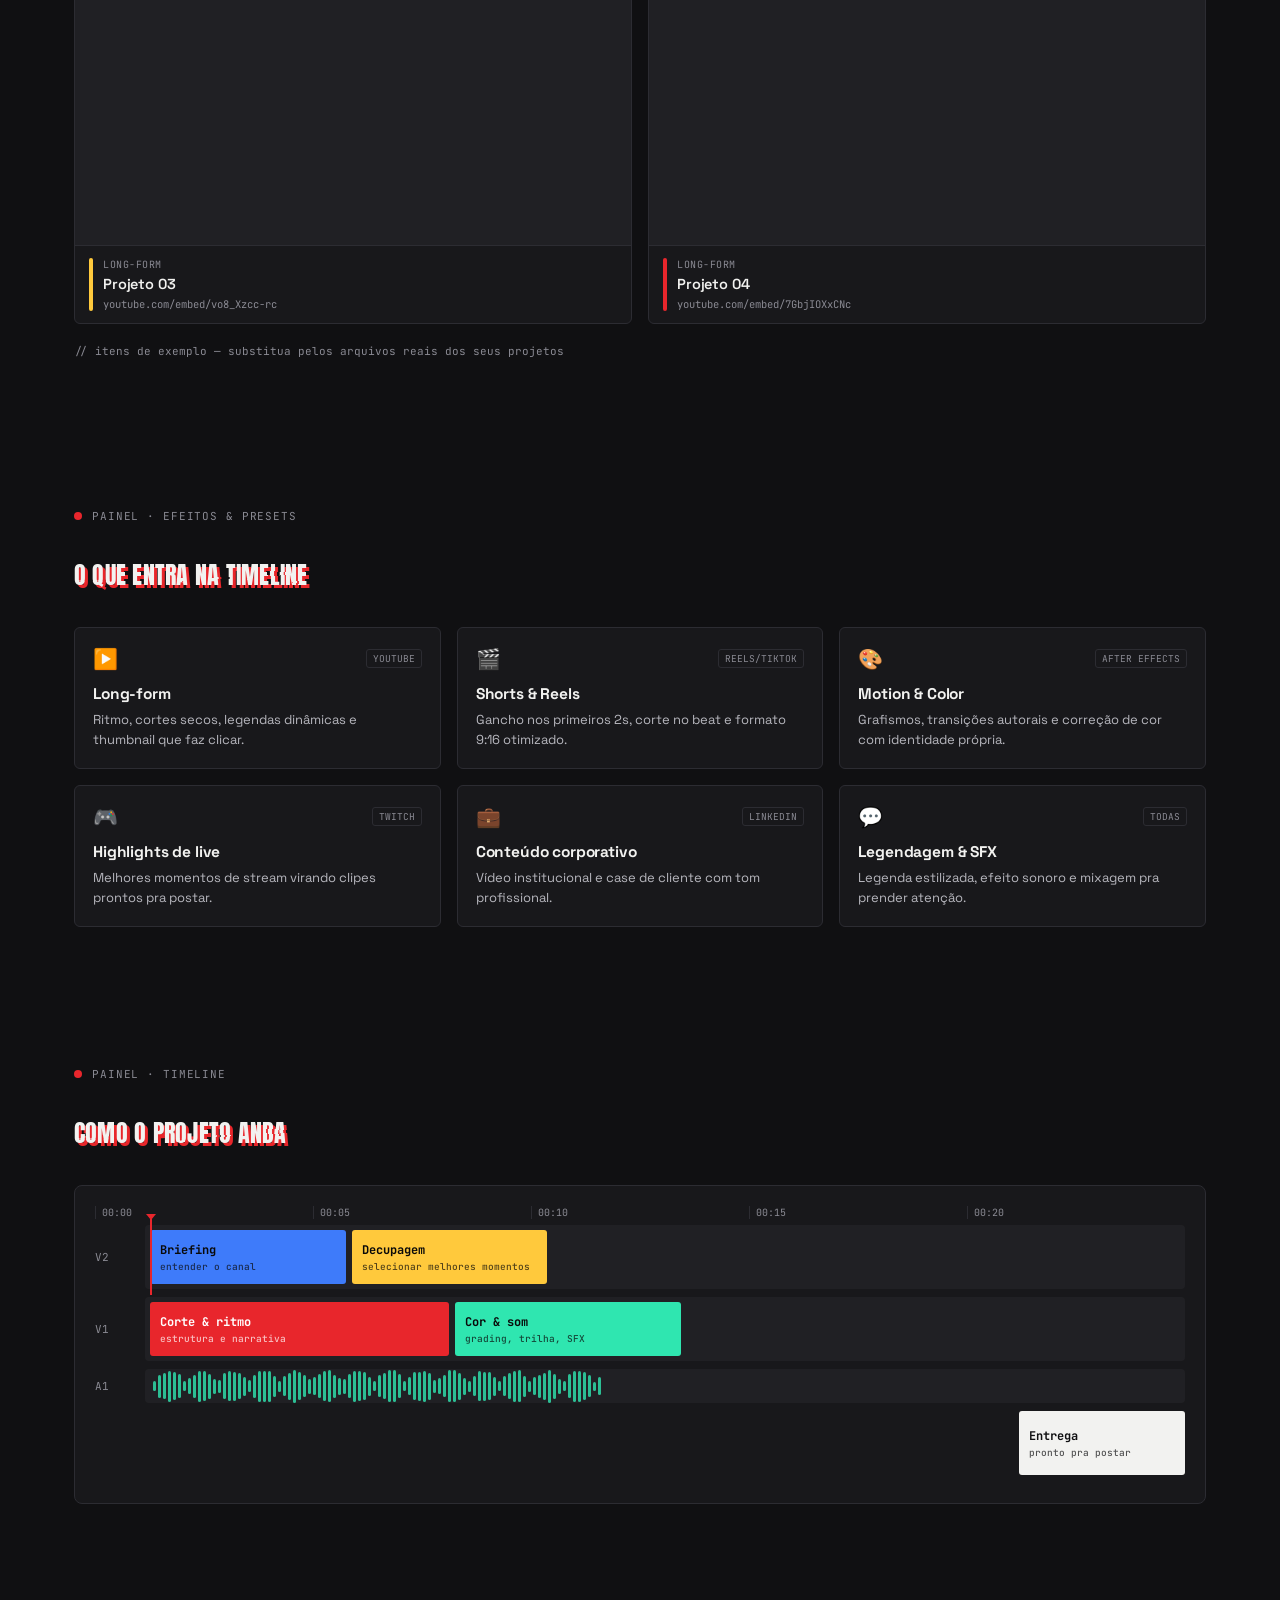
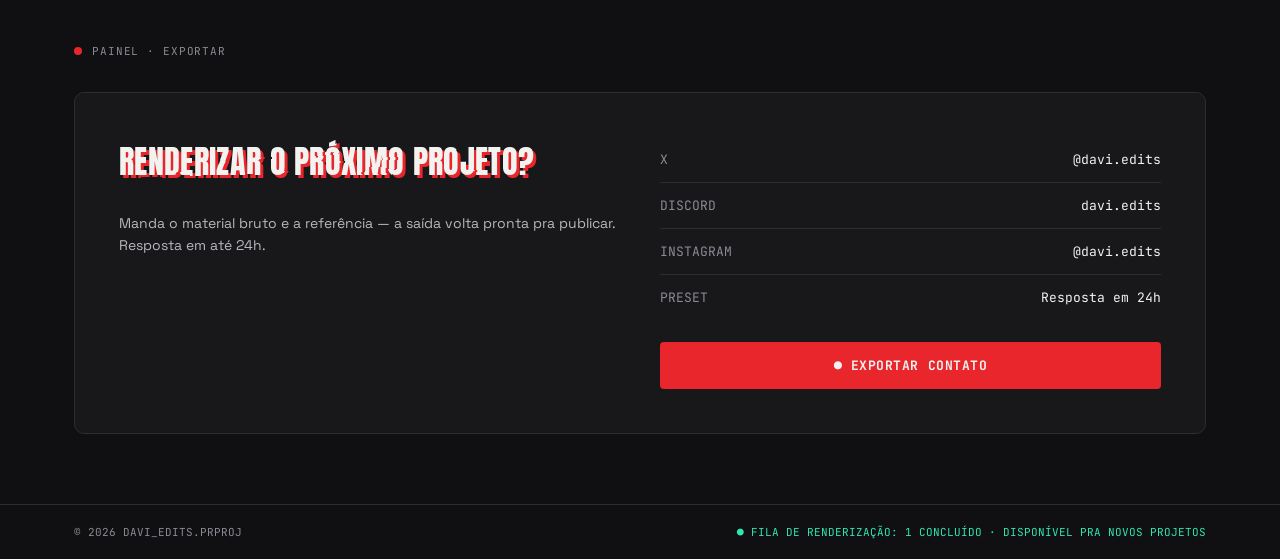
==== commit 9c3f34a9: "Testar 3" ====
--- a/portfolio.html
+++ b/portfolio.html
@@ -156,11 +156,12 @@
   .bin-tab .count{ color:var(--muted); }
   .bin-tab.active{ color:var(--white); border-bottom-color:var(--red); }
   .bin-tab.active .count{ color:var(--red); }
-  .bin-grid{ display:grid; grid-template-columns:repeat(4,1fr); gap:16px; }
+  .bin-grid{ display:grid; grid-template-columns:repeat(2,1fr); gap:16px; }
   .bin-grid[hidden]{ display:none; }
-  @media (max-width:1080px){ .bin-grid{ grid-template-columns:repeat(3,1fr); } }
-  @media (max-width:760px){ .bin-grid{ grid-template-columns:repeat(2,1fr); } }
-  @media (max-width:480px){ .bin-grid{ grid-template-columns:1fr; } }
+  .bin-grid.mode-shorts{ grid-template-columns:repeat(4,1fr); }
+  @media (max-width:1080px){ .bin-grid.mode-shorts{ grid-template-columns:repeat(3,1fr); } }
+  @media (max-width:760px){ .bin-grid{ grid-template-columns:1fr; } .bin-grid.mode-shorts{ grid-template-columns:repeat(2,1fr); } }
+  @media (max-width:480px){ .bin-grid.mode-shorts{ grid-template-columns:1fr; } }
 
   .clip-card{
     background:var(--panel); border:1px solid var(--line); border-radius:6px; overflow:hidden;
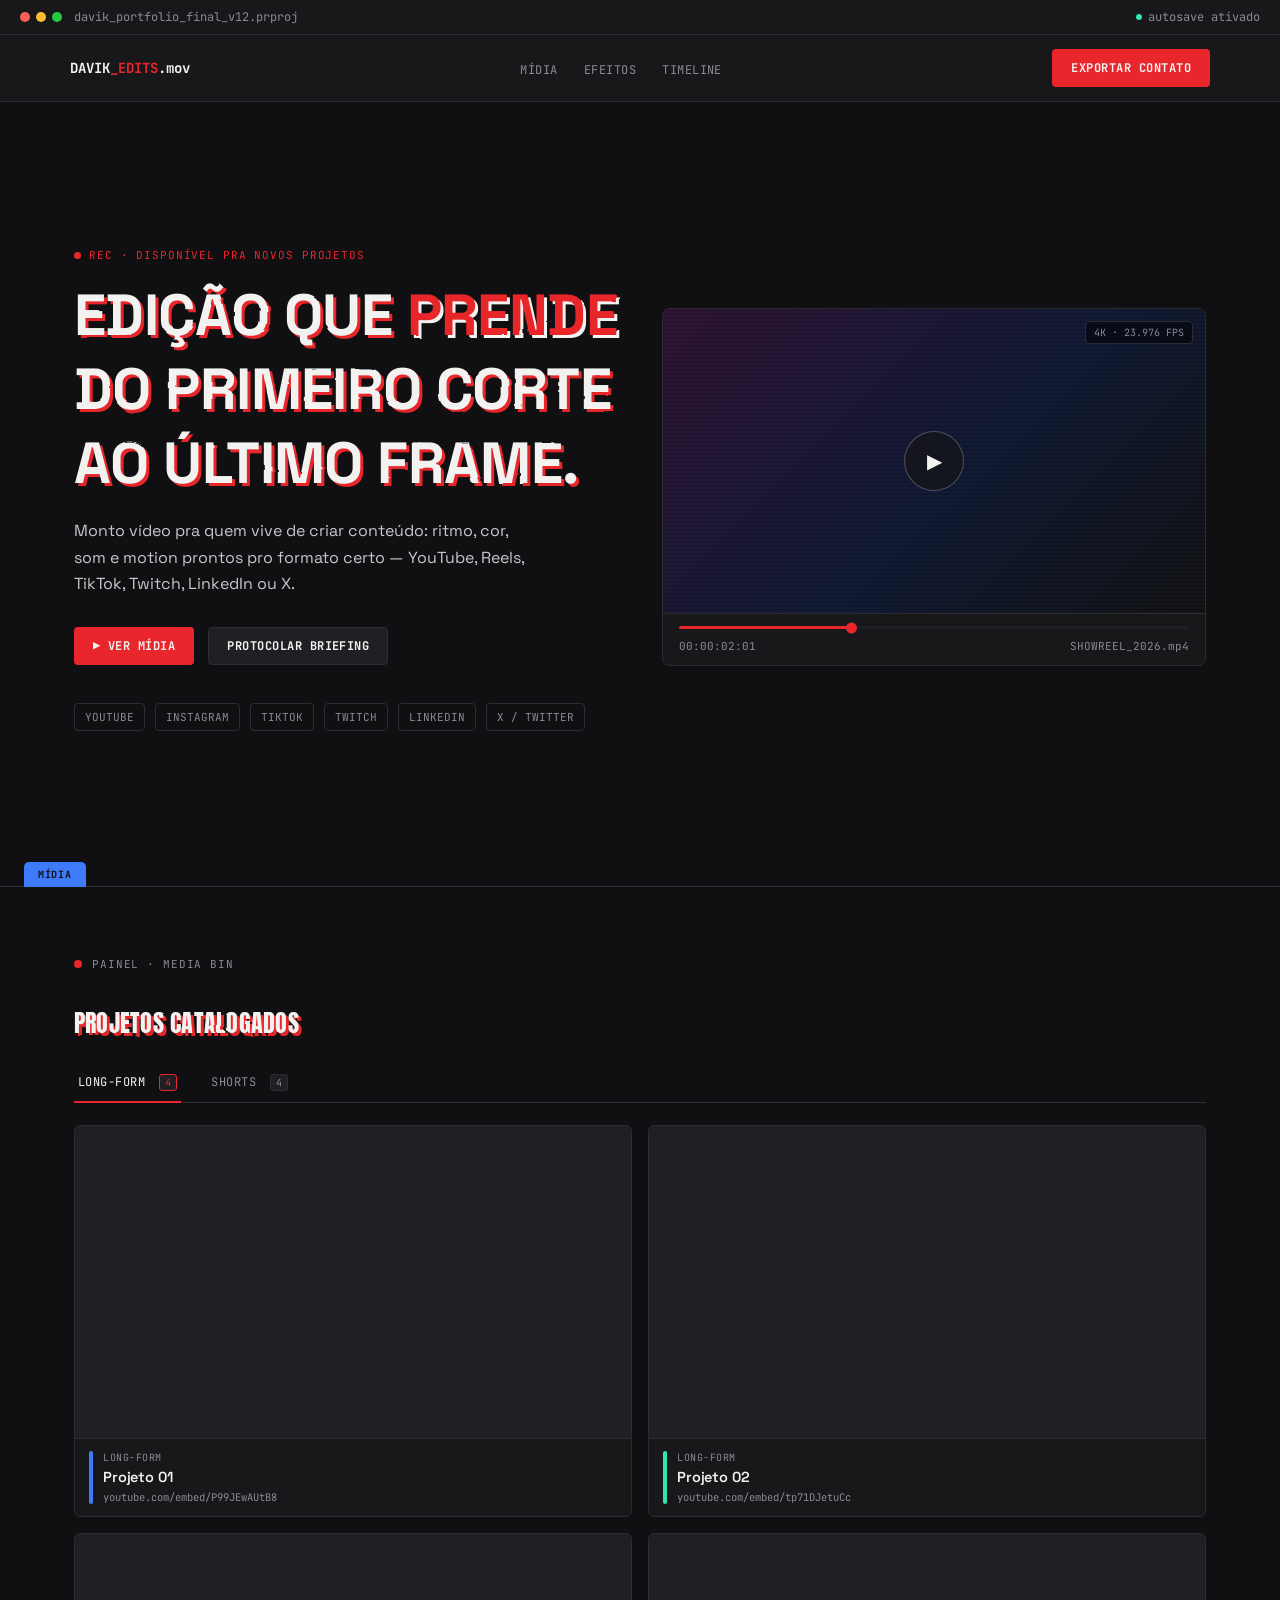
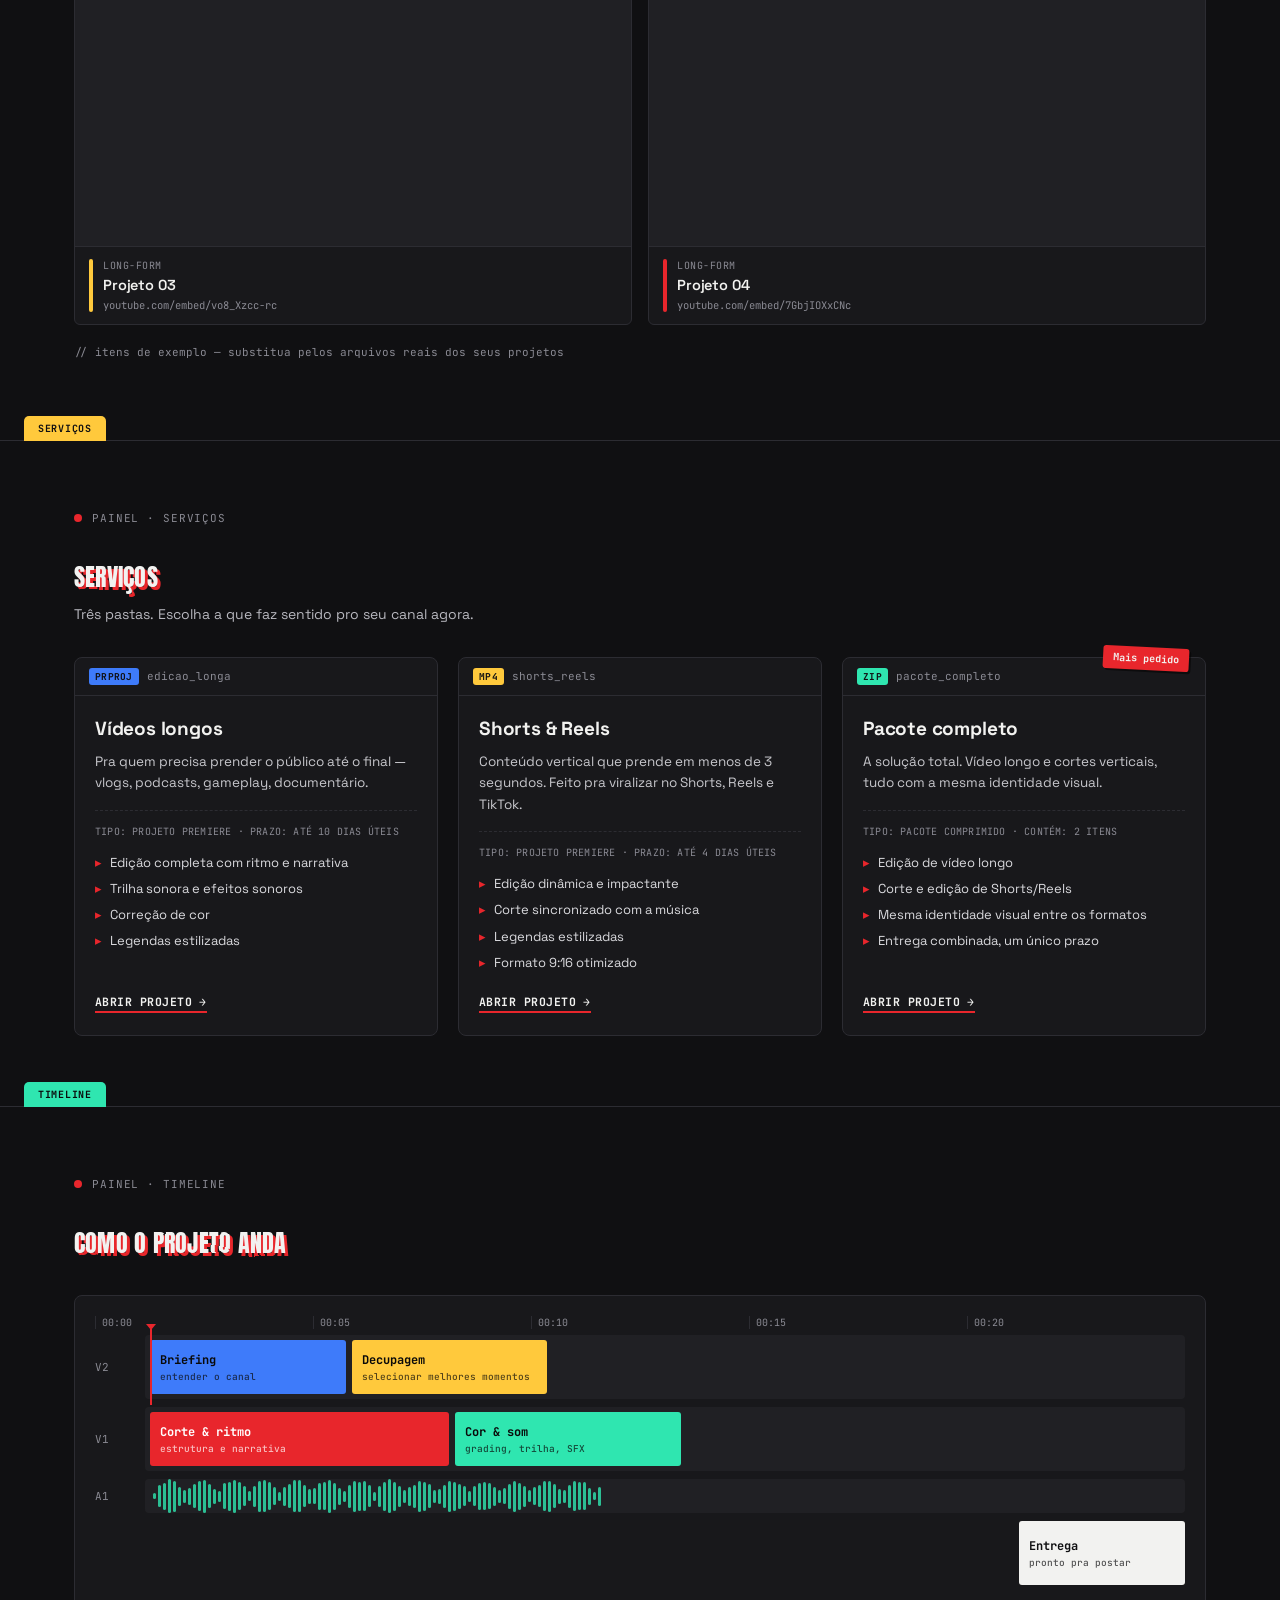
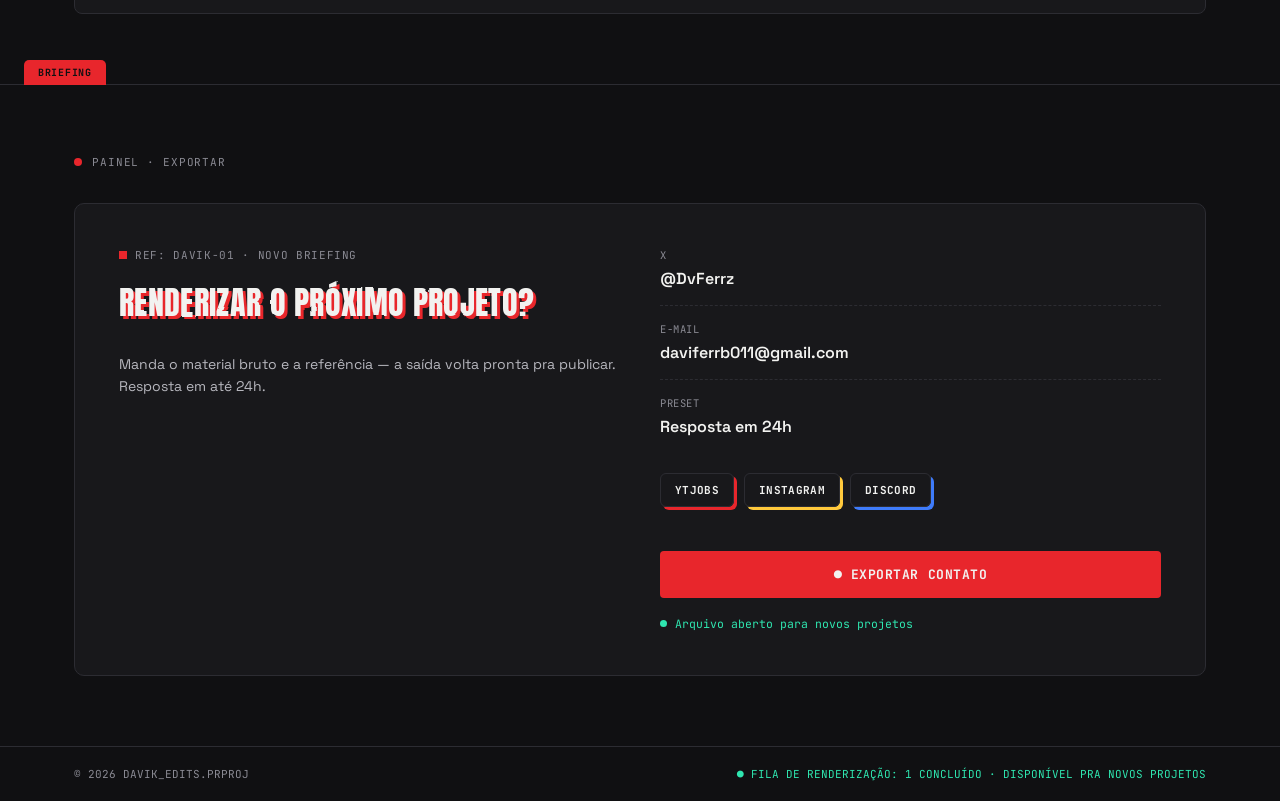
==== commit 09805fec: "Testar 4" ====
--- a/portfolio.html
+++ b/portfolio.html
@@ -3,7 +3,7 @@
 <head>
 <meta charset="UTF-8">
 <meta name="viewport" content="width=device-width, initial-scale=1.0">
-<title>davi_portfolio_final_v12.prproj — Davi Edits</title>
+<title>davik_portfolio_final_v12.prproj — Davik Edits</title>
 <link rel="preconnect" href="https://fonts.googleapis.com">
 <link rel="preconnect" href="https://fonts.gstatic.com" crossorigin>
 <link href="https://fonts.googleapis.com/css2?family=Anton&family=Space+Grotesk:wght@400;500;600;700&family=JetBrains+Mono:wght@400;500;700&display=swap" rel="stylesheet">
@@ -30,6 +30,12 @@
   h1,h2,h3{ font-family:'Space Grotesk', sans-serif; margin:0; font-weight:700; letter-spacing:-0.01em; }
   .wrap{ max-width:1180px; margin:0 auto; padding:0 24px; }
   section{ padding:70px 0; }
+  .section-tabbed{ position:relative; border-top:1px solid var(--line); }
+  .divisa-tab{
+    position:absolute; top:0; left:24px; transform:translateY(-100%);
+    font-family:'JetBrains Mono',monospace; font-size:10px; font-weight:700; letter-spacing:0.07em;
+    text-transform:uppercase; color:var(--bg); padding:6px 14px; border-radius:5px 5px 0 0;
+  }
   a{ color:inherit; }
 
   .label{
@@ -210,20 +216,43 @@
   .clip-card.is-visible{ display:flex; }
 
   /* ---------------- effects panel (services) ---------------- */
-  .fx-grid{ display:grid; grid-template-columns:repeat(3,1fr); gap:16px; }
-  @media (max-width:860px){ .fx-grid{ grid-template-columns:repeat(2,1fr); } }
-  @media (max-width:560px){ .fx-grid{ grid-template-columns:1fr; } }
-
-  .fx-card{
-    background:var(--panel); border:1px solid var(--line); border-radius:6px; padding:18px;
-    transition:border-color .15s ease, transform .15s ease;
-  }
-  .fx-card:hover{ border-color:var(--red); transform:translateY(-2px); }
-  .fx-head{ display:flex; align-items:center; justify-content:space-between; margin-bottom:12px; }
-  .fx-icon{ font-size:20px; }
-  .fx-plat{ font-family:'JetBrains Mono',monospace; font-size:9.5px; color:var(--muted); border:1px solid var(--line); padding:2px 6px; border-radius:3px; }
-  .fx-card h3{ font-size:15.5px; margin-bottom:6px; }
-  .fx-card p{ font-size:13px; color:#B7B7BE; line-height:1.55; margin:0; }
+  .svc-grid{ display:grid; grid-template-columns:repeat(3,1fr); gap:20px; }
+  @media (max-width:860px){ .svc-grid{ grid-template-columns:repeat(2,1fr); } }
+  @media (max-width:560px){ .svc-grid{ grid-template-columns:1fr; } }
+
+  .svc-card{
+    position:relative; background:var(--panel); border:1px solid var(--line); border-radius:8px;
+    display:flex; flex-direction:column; transition:border-color .15s ease, transform .15s ease;
+  }
+  .svc-card:hover{ border-color:var(--red); transform:translateY(-2px); }
+  .svc-tab{ display:flex; align-items:center; gap:8px; padding:10px 14px; border-bottom:1px solid var(--line); }
+  .svc-ext{
+    font-family:'JetBrains Mono',monospace; font-size:9.5px; font-weight:700; color:var(--bg);
+    padding:2px 6px; border-radius:3px; letter-spacing:0.03em;
+  }
+  .svc-file{ font-family:'JetBrains Mono',monospace; font-size:11px; color:var(--muted); }
+  .svc-body{ padding:20px 20px 22px; display:flex; flex-direction:column; flex:1; }
+  .svc-body h3{ font-size:19px; margin-bottom:10px; }
+  .svc-body p.desc{ font-size:13.5px; color:#C7C7CC; line-height:1.6; margin:0 0 16px; }
+  .svc-divider{ border-top:1px dashed var(--line); margin:0 0 14px; }
+  .svc-meta{
+    font-family:'JetBrains Mono',monospace; font-size:10px; color:var(--muted);
+    margin-bottom:16px; text-transform:uppercase; letter-spacing:0.02em;
+  }
+  .svc-list{ list-style:none; margin:0 0 22px; padding:0; display:flex; flex-direction:column; gap:8px; }
+  .svc-list li{ font-size:13px; color:#DADADE; display:flex; gap:8px; align-items:flex-start; line-height:1.4; }
+  .svc-list li::before{ content:"▸"; color:var(--red); flex-shrink:0; }
+  .svc-open{
+    margin-top:auto; font-family:'JetBrains Mono',monospace; font-size:11.5px; font-weight:700;
+    text-decoration:none; color:var(--white); border-bottom:2px solid var(--red); padding-bottom:2px;
+    display:inline-block; width:fit-content; text-transform:uppercase; letter-spacing:0.04em;
+  }
+  .svc-open:hover{ color:var(--red); }
+  .svc-ribbon{
+    position:absolute; top:-11px; right:16px; background:var(--red); color:var(--white);
+    font-family:'JetBrains Mono',monospace; font-size:10px; font-weight:700; padding:5px 10px;
+    border-radius:3px; transform:rotate(3deg); box-shadow:2px 2px 0 rgba(0,0,0,0.5);
+  }
 
   /* ---------------- timeline (process) ---------------- */
   .timeline-panel{ background:var(--panel); border:1px solid var(--line); border-radius:8px; padding:20px; overflow-x:auto; }
@@ -287,6 +316,46 @@
 
   .render-btn{
     margin-top:22px; width:100%; justify-content:center; padding:14px; font-size:13px;
+  }
+
+  .export-ref{
+    display:flex; align-items:center; gap:8px; font-family:'JetBrains Mono',monospace;
+    font-size:11px; letter-spacing:0.06em; color:var(--muted); margin-bottom:16px; text-transform:uppercase;
+  }
+  .export-ref .sq{ width:8px; height:8px; background:var(--red); flex-shrink:0; }
+
+  .export-field{ padding:16px 0; border-bottom:1px dashed var(--line); }
+  .export-field:first-of-type{ padding-top:0; }
+  .export-field .flabel{
+    font-family:'JetBrains Mono',monospace; font-size:10.5px; color:var(--muted);
+    text-transform:uppercase; letter-spacing:0.05em; margin-bottom:6px;
+  }
+  .export-field .fvalue{ font-size:16px; font-weight:600; color:var(--white); }
+  .export-field .fvalue a{ text-decoration:none; color:inherit; }
+  .export-field .fvalue a:hover{ color:var(--red); }
+
+  .export-socials{ display:flex; gap:10px; flex-wrap:wrap; margin:20px 0 22px; }
+  .social-pill{
+    font-family:'JetBrains Mono',monospace; font-size:11px; font-weight:700; letter-spacing:0.03em;
+    text-transform:uppercase; text-decoration:none; color:var(--white);
+    border:1px solid var(--line); border-radius:6px; padding:9px 14px;
+    transition:border-color .15s ease, color .15s ease, transform .15s ease, box-shadow .15s ease;
+    box-shadow: 3px 3px 0 var(--red);
+    display:inline-block;
+  }
+  .social-pill:hover{ border-color:var(--red); color:var(--red); transform:translate(-2px,-2px); box-shadow:5px 5px 0 var(--red); }
+  .social-pill:nth-child(2){ box-shadow: 3px 3px 0 var(--yellow); }
+  .social-pill:nth-child(2):hover{ border-color:var(--yellow); color:var(--yellow); box-shadow:5px 5px 0 var(--yellow); }
+  .social-pill:nth-child(3){ box-shadow: 3px 3px 0 var(--blue); }
+  .social-pill:nth-child(3):hover{ border-color:var(--blue); color:var(--blue); box-shadow:5px 5px 0 var(--blue); }
+
+  .export-status{
+    display:flex; align-items:center; gap:8px; margin-top:18px;
+    font-family:'JetBrains Mono',monospace; font-size:11.5px; color:var(--green);
+  }
+  .export-status .blink{
+    width:7px; height:7px; border-radius:50%; background:var(--green);
+    animation:blink 1.6s ease-in-out infinite;
   }
 
   footer{
@@ -315,11 +384,11 @@
 <div class="titlebar">
   <div class="titlebar-top">
     <div class="traffic"><span class="r"></span><span class="y"></span><span class="g"></span></div>
-    <span>davi_portfolio_final_v12.prproj</span>
+    <span>davik_portfolio_final_v12.prproj</span>
     <div class="autosave"><span class="blink"></span><span>autosave ativado</span></div>
   </div>
   <div class="wrap menubar">
-    <div class="logo">DAVI<span>_EDITS</span>.mov</div>
+    <div class="logo">DAVIK<span>_EDITS</span>.mov</div>
     <ul class="menu-links">
       <li><a href="#midia">Mídia</a></li>
       <li><a href="#efeitos">Efeitos</a></li>
@@ -367,7 +436,8 @@
 </section>
 
 <!-- MEDIA BIN / PORTFOLIO -->
-<section id="midia">
+<section id="midia" class="section-tabbed">
+  <span class="divisa-tab" style="background:var(--blue);">Mídia</span>
   <div class="wrap">
     <div class="panel-title"><span class="dot"></span><span class="label">painel · media bin</span></div>
     <h2 class="shake-title" style="margin-bottom:22px;">Projetos catalogados</h2>
@@ -481,47 +551,83 @@
 </section>
 
 <!-- EFFECTS PANEL / SERVICES -->
-<section id="efeitos">
+<section id="efeitos" class="section-tabbed">
+  <span class="divisa-tab" style="background:var(--yellow);">Serviços</span>
   <div class="wrap">
-    <div class="panel-title"><span class="dot"></span><span class="label">painel · efeitos &amp; presets</span></div>
-    <h2 class="shake-title" style="margin-bottom:34px;">O que entra na timeline</h2>
-    <div class="fx-grid">
-      <div class="fx-card">
-        <div class="fx-head"><span class="fx-icon">▶️</span><span class="fx-plat">YOUTUBE</span></div>
-        <h3>Long-form</h3>
-        <p>Ritmo, cortes secos, legendas dinâmicas e thumbnail que faz clicar.</p>
-      </div>
-      <div class="fx-card">
-        <div class="fx-head"><span class="fx-icon">🎬</span><span class="fx-plat">REELS/TIKTOK</span></div>
-        <h3>Shorts &amp; Reels</h3>
-        <p>Gancho nos primeiros 2s, corte no beat e formato 9:16 otimizado.</p>
-      </div>
-      <div class="fx-card">
-        <div class="fx-head"><span class="fx-icon">🎨</span><span class="fx-plat">AFTER EFFECTS</span></div>
-        <h3>Motion &amp; Color</h3>
-        <p>Grafismos, transições autorais e correção de cor com identidade própria.</p>
-      </div>
-      <div class="fx-card">
-        <div class="fx-head"><span class="fx-icon">🎮</span><span class="fx-plat">TWITCH</span></div>
-        <h3>Highlights de live</h3>
-        <p>Melhores momentos de stream virando clipes prontos pra postar.</p>
-      </div>
-      <div class="fx-card">
-        <div class="fx-head"><span class="fx-icon">💼</span><span class="fx-plat">LINKEDIN</span></div>
-        <h3>Conteúdo corporativo</h3>
-        <p>Vídeo institucional e case de cliente com tom profissional.</p>
-      </div>
-      <div class="fx-card">
-        <div class="fx-head"><span class="fx-icon">💬</span><span class="fx-plat">TODAS</span></div>
-        <h3>Legendagem &amp; SFX</h3>
-        <p>Legenda estilizada, efeito sonoro e mixagem pra prender atenção.</p>
-      </div>
+    <div class="panel-title"><span class="dot"></span><span class="label">painel · serviços</span></div>
+    <h2 class="shake-title" style="margin-bottom:10px;">Serviços</h2>
+    <p style="color:#B7B7BE; font-size:14px; margin:0 0 34px;">Três pastas. Escolha a que faz sentido pro seu canal agora.</p>
+
+    <div class="svc-grid">
+
+      <div class="svc-card">
+        <div class="svc-tab">
+          <span class="svc-ext" style="background:var(--blue);">PRPROJ</span>
+          <span class="svc-file">edicao_longa</span>
+        </div>
+        <div class="svc-body">
+          <h3>Vídeos longos</h3>
+          <p class="desc">Pra quem precisa prender o público até o final — vlogs, podcasts, gameplay, documentário.</p>
+          <div class="svc-divider"></div>
+          <div class="svc-meta">Tipo: Projeto Premiere · Prazo: até 10 dias úteis</div>
+          <ul class="svc-list">
+            <li>Edição completa com ritmo e narrativa</li>
+            <li>Trilha sonora e efeitos sonoros</li>
+            <li>Correção de cor</li>
+            <li>Legendas estilizadas</li>
+          </ul>
+          <a href="#exportar" class="svc-open">Abrir projeto →</a>
+        </div>
+      </div>
+
+      <div class="svc-card">
+        <div class="svc-tab">
+          <span class="svc-ext" style="background:var(--yellow);">MP4</span>
+          <span class="svc-file">shorts_reels</span>
+        </div>
+        <div class="svc-body">
+          <h3>Shorts &amp; Reels</h3>
+          <p class="desc">Conteúdo vertical que prende em menos de 3 segundos. Feito pra viralizar no Shorts, Reels e TikTok.</p>
+          <div class="svc-divider"></div>
+          <div class="svc-meta">Tipo: Projeto Premiere · Prazo: até 4 dias úteis</div>
+          <ul class="svc-list">
+            <li>Edição dinâmica e impactante</li>
+            <li>Corte sincronizado com a música</li>
+            <li>Legendas estilizadas</li>
+            <li>Formato 9:16 otimizado</li>
+          </ul>
+          <a href="#exportar" class="svc-open">Abrir projeto →</a>
+        </div>
+      </div>
+
+      <div class="svc-card">
+        <div class="svc-ribbon">Mais pedido</div>
+        <div class="svc-tab">
+          <span class="svc-ext" style="background:var(--green);">ZIP</span>
+          <span class="svc-file">pacote_completo</span>
+        </div>
+        <div class="svc-body">
+          <h3>Pacote completo</h3>
+          <p class="desc">A solução total. Vídeo longo e cortes verticais, tudo com a mesma identidade visual.</p>
+          <div class="svc-divider"></div>
+          <div class="svc-meta">Tipo: Pacote comprimido · Contém: 2 itens</div>
+          <ul class="svc-list">
+            <li>Edição de vídeo longo</li>
+            <li>Corte e edição de Shorts/Reels</li>
+            <li>Mesma identidade visual entre os formatos</li>
+            <li>Entrega combinada, um único prazo</li>
+          </ul>
+          <a href="#exportar" class="svc-open">Abrir projeto →</a>
+        </div>
+      </div>
+
     </div>
   </div>
 </section>
 
 <!-- TIMELINE / PROCESS -->
-<section id="timeline">
+<section id="timeline" class="section-tabbed">
+  <span class="divisa-tab" style="background:var(--green); color:var(--ink,#0A0A0A);">Timeline</span>
   <div class="wrap">
     <div class="panel-title"><span class="dot"></span><span class="label">painel · timeline</span></div>
     <h2 class="shake-title" style="margin-bottom:34px;">Como o projeto anda</h2>
@@ -567,21 +673,40 @@
 
 
 <!-- EXPORT / CONTACT -->
-<section id="exportar">
+<section id="exportar" class="section-tabbed">
+  <span class="divisa-tab" style="background:var(--red);">Briefing</span>
   <div class="wrap">
     <div class="panel-title"><span class="dot"></span><span class="label">painel · exportar</span></div>
     <div class="export-panel">
       <div class="export-grid">
         <div>
+          <div class="export-ref"><span class="sq"></span>REF: DAVIK-01 · NOVO BRIEFING</div>
           <h2 class="shake-title">Renderizar o próximo projeto?</h2>
           <p class="sub">Manda o material bruto e a referência — a saída volta pronta pra publicar. Resposta em até 24h.</p>
         </div>
         <div>
-          <div class="export-row"><span class="k">X</span><span class="v"><a href="#">@davi.edits</a></span></div>
-          <div class="export-row"><span class="k">DISCORD</span><span class="v"><a href="#">davi.edits</a></span></div>
-          <div class="export-row"><span class="k">INSTAGRAM</span><span class="v"><a href="#">@davi.edits</a></span></div>
-          <div class="export-row"><span class="k">PRESET</span><span class="v">Resposta em 24h</span></div>
+          <div class="export-field">
+            <div class="flabel">X</div>
+            <div class="fvalue"><a href="https://x.com/DvFerrz">@DvFerrz</a></div>
+          </div>
+          <div class="export-field">
+            <div class="flabel">E-mail</div>
+            <div class="fvalue"><a href="mailto:daviferrb011@gmail.com">daviferrb011@gmail.com</a></div>
+          </div>
+          <div class="export-field" style="border-bottom:none;">
+            <div class="flabel">Preset</div>
+            <div class="fvalue">Resposta em 24h</div>
+          </div>
+
+          <div class="export-socials">
+            <a href="https://ytjobs.co/talent/profile/539141?r=303" class="social-pill">YTJobs</a>
+            <a href="https://www.instagram.com/davik193/" class="social-pill">Instagram</a>
+            <a href="#" class="social-pill">Discord</a>
+          </div>
+
           <a href="#" class="btn btn-red render-btn">● Exportar contato</a>
+
+          <div class="export-status"><span class="blink"></span>Arquivo aberto para novos projetos</div>
         </div>
       </div>
     </div>
@@ -590,7 +715,7 @@
 
 <footer>
   <div class="wrap">
-    <span>© 2026 DAVI_EDITS.PRPROJ</span>
+    <span>© 2026 DAVIK_EDITS.PRPROJ</span>
     <span class="ok">● FILA DE RENDERIZAÇÃO: 1 CONCLUÍDO · DISPONÍVEL PRA NOVOS PROJETOS</span>
   </div>
 </footer>
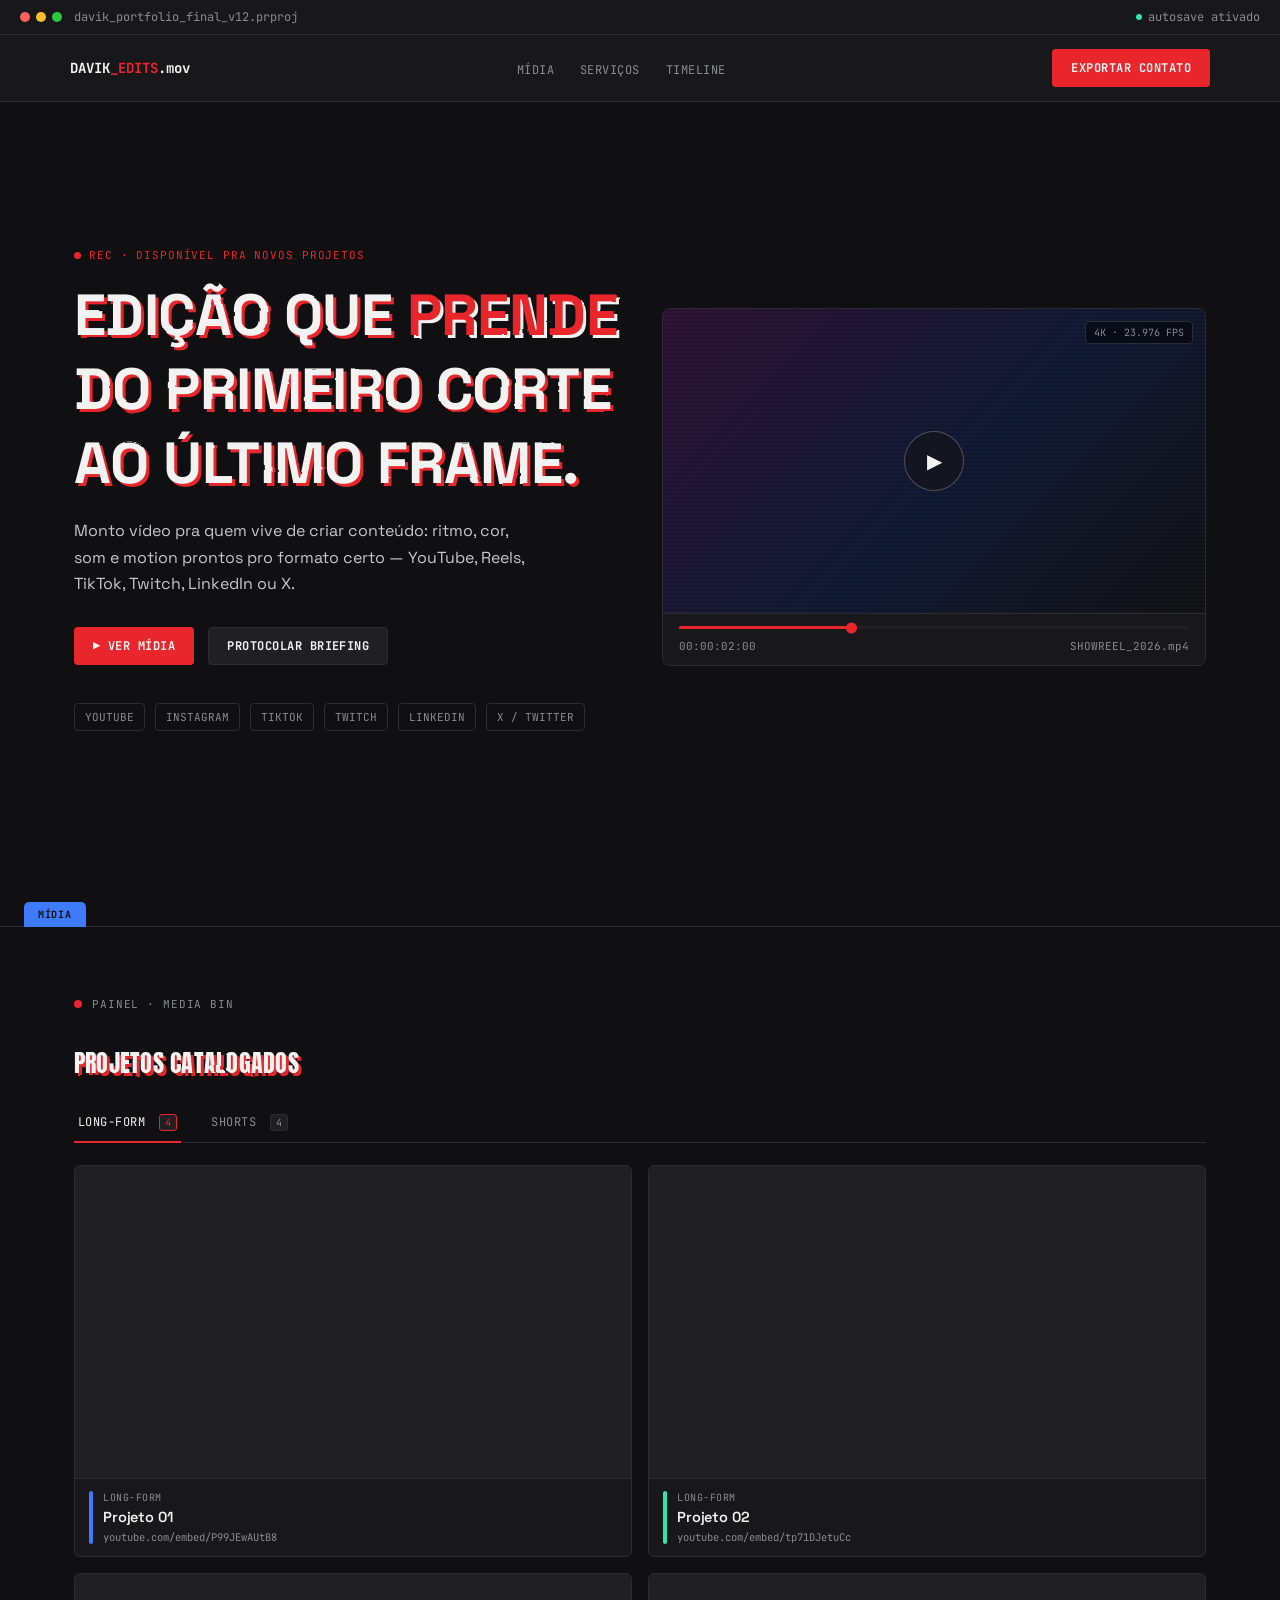
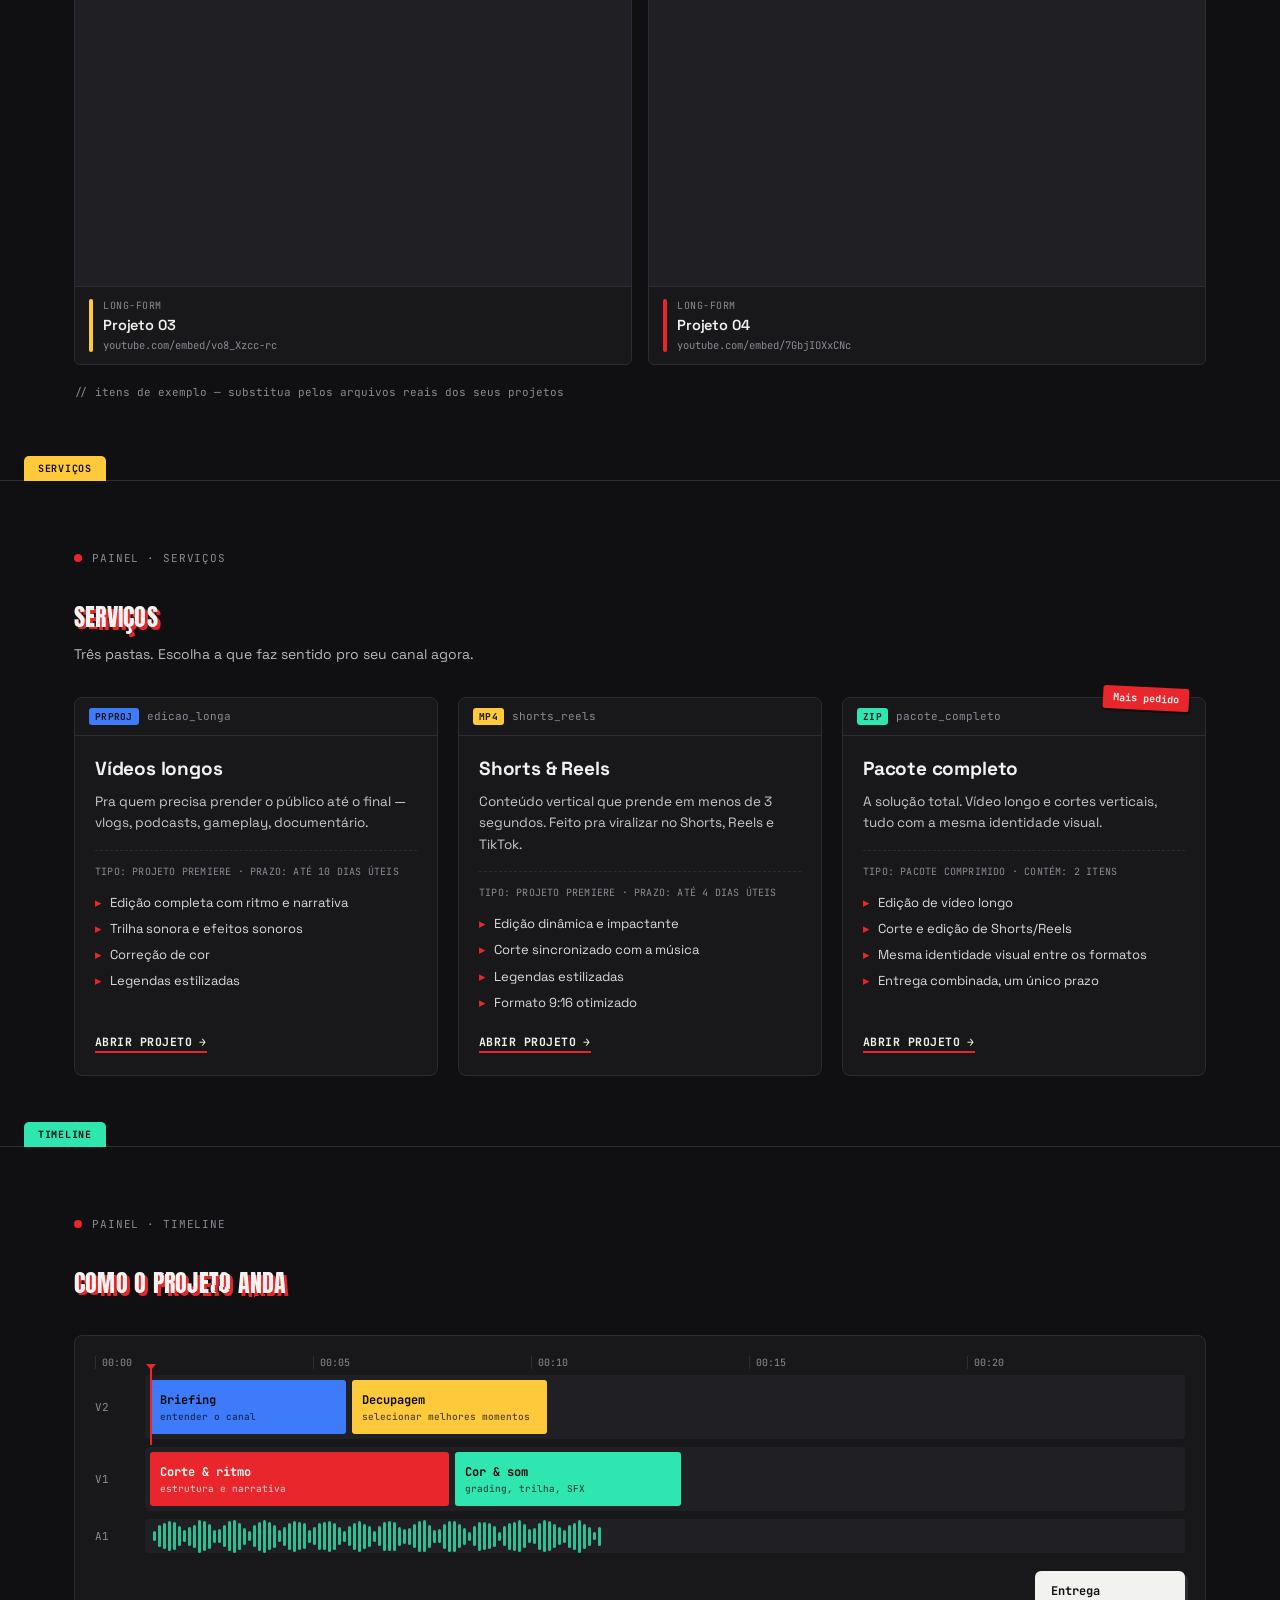
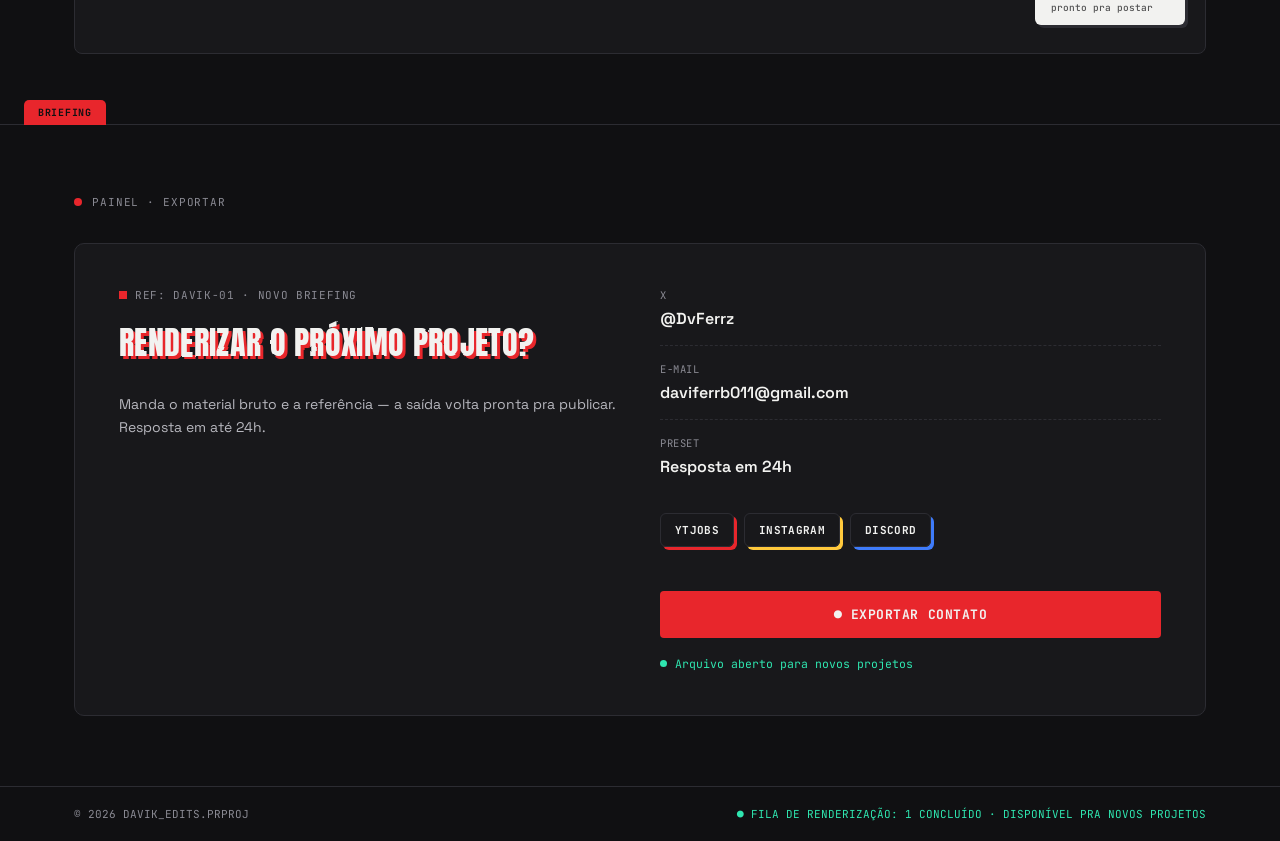
==== commit 091a00b2: "Testar 5" ====
--- a/portfolio.html
+++ b/portfolio.html
@@ -391,7 +391,7 @@
     <div class="logo">DAVIK<span>_EDITS</span>.mov</div>
     <ul class="menu-links">
       <li><a href="#midia">Mídia</a></li>
-      <li><a href="#efeitos">Efeitos</a></li>
+      <li><a href="#efeitos">Serviços</a></li>
       <li><a href="#timeline">Timeline</a></li>
     </ul>
     <a href="#exportar" class="btn btn-red">Exportar contato</a>
@@ -436,7 +436,7 @@
 </section>
 
 <!-- MEDIA BIN / PORTFOLIO -->
-<section id="midia" class="section-tabbed">
+<section id="midia" class="section-tabbed" style="margin-top:40px;">
   <span class="divisa-tab" style="background:var(--blue);">Mídia</span>
   <div class="wrap">
     <div class="panel-title"><span class="dot"></span><span class="label">painel · media bin</span></div>
@@ -659,10 +659,10 @@
         <div class="audio-lane" id="wave"></div>
       </div>
 
-      <div class="track-row" style="margin-top:2px;">
+      <div class="track-row" style="margin-top:18px;">
         <div class="track-label"></div>
-        <div class="track-lane" style="background:transparent; padding:0;">
-          <div class="clip-block" style="width:16%; background:var(--white); color:var(--bg); margin-left:auto;">Entrega<small>pronto pra postar</small></div>
+        <div class="track-lane" style="background:transparent; padding:0; height:auto;">
+          <div class="clip-block" style="width:auto; min-width:150px; height:auto; padding:12px 16px; background:var(--white); color:var(--bg); margin-left:auto; border-radius:6px; box-shadow:3px 3px 0 var(--line);">Entrega<small>pronto pra postar</small></div>
         </div>
       </div>
     </div>
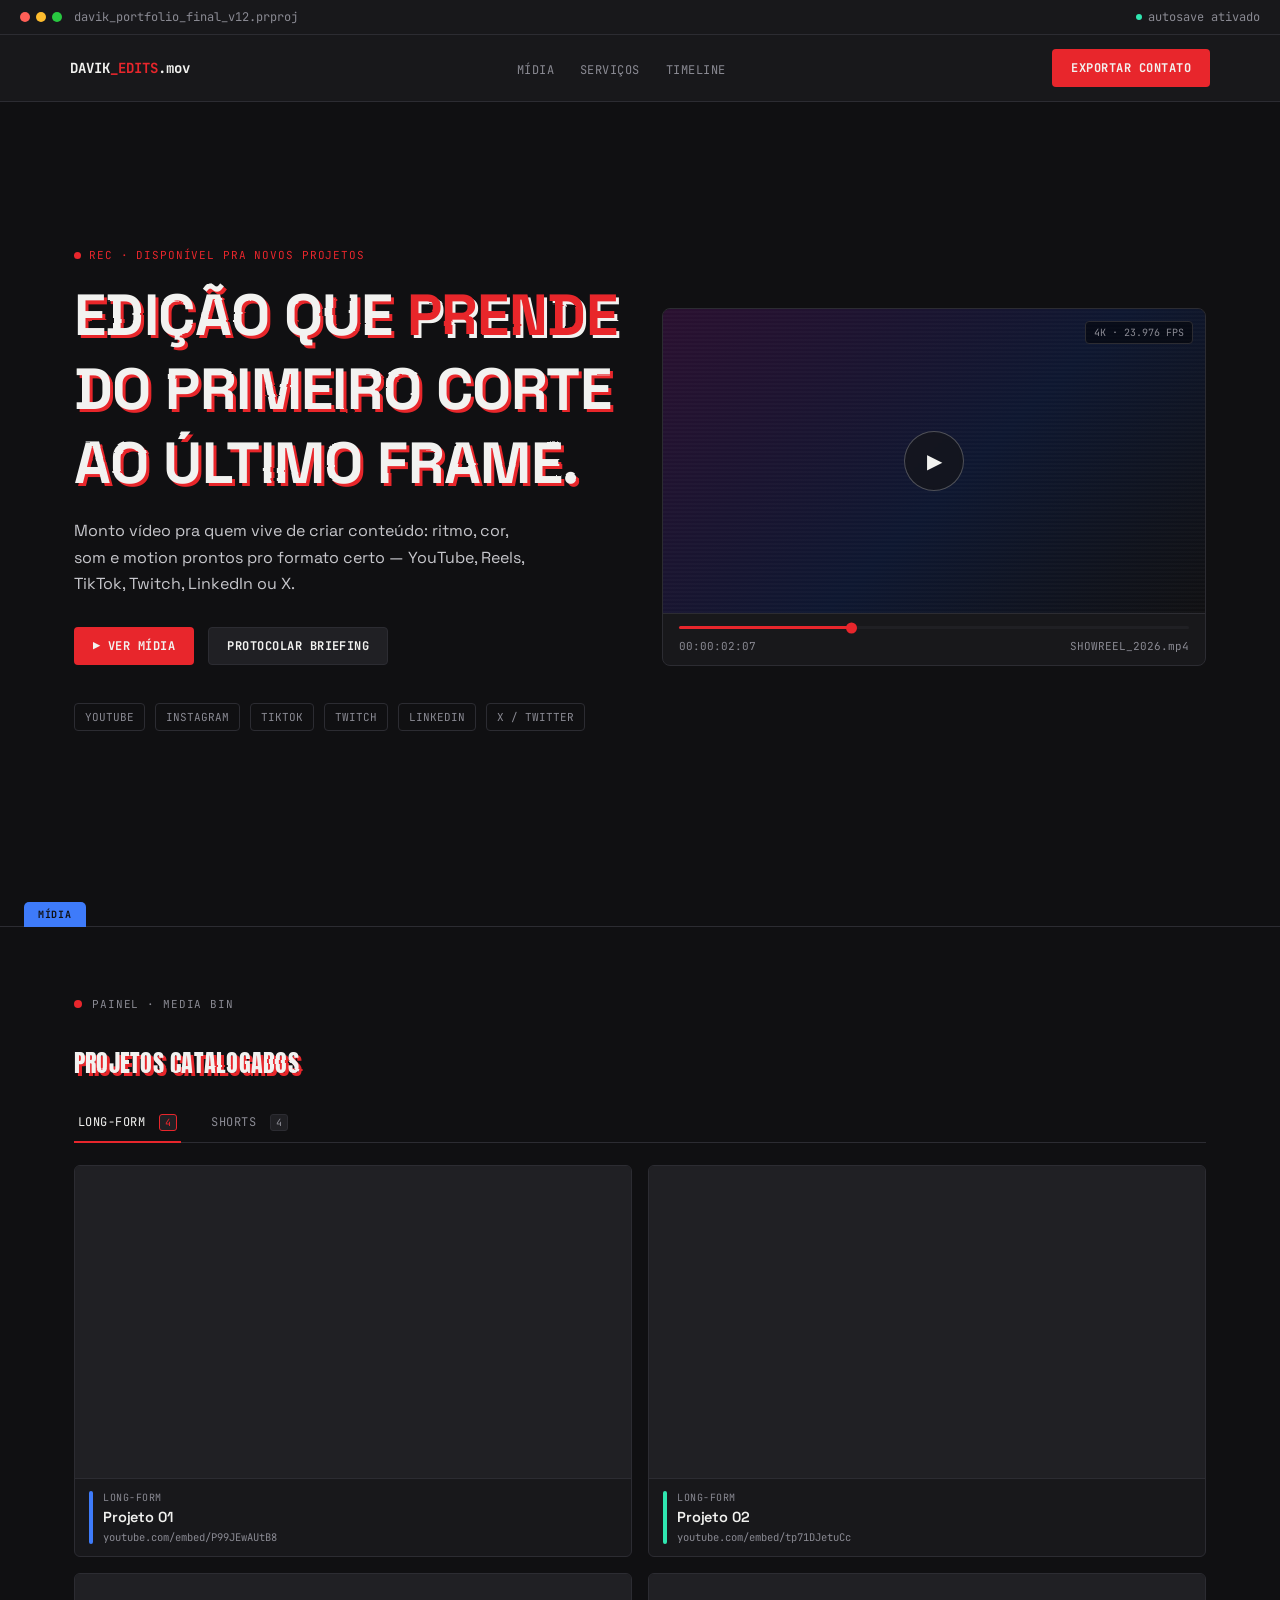
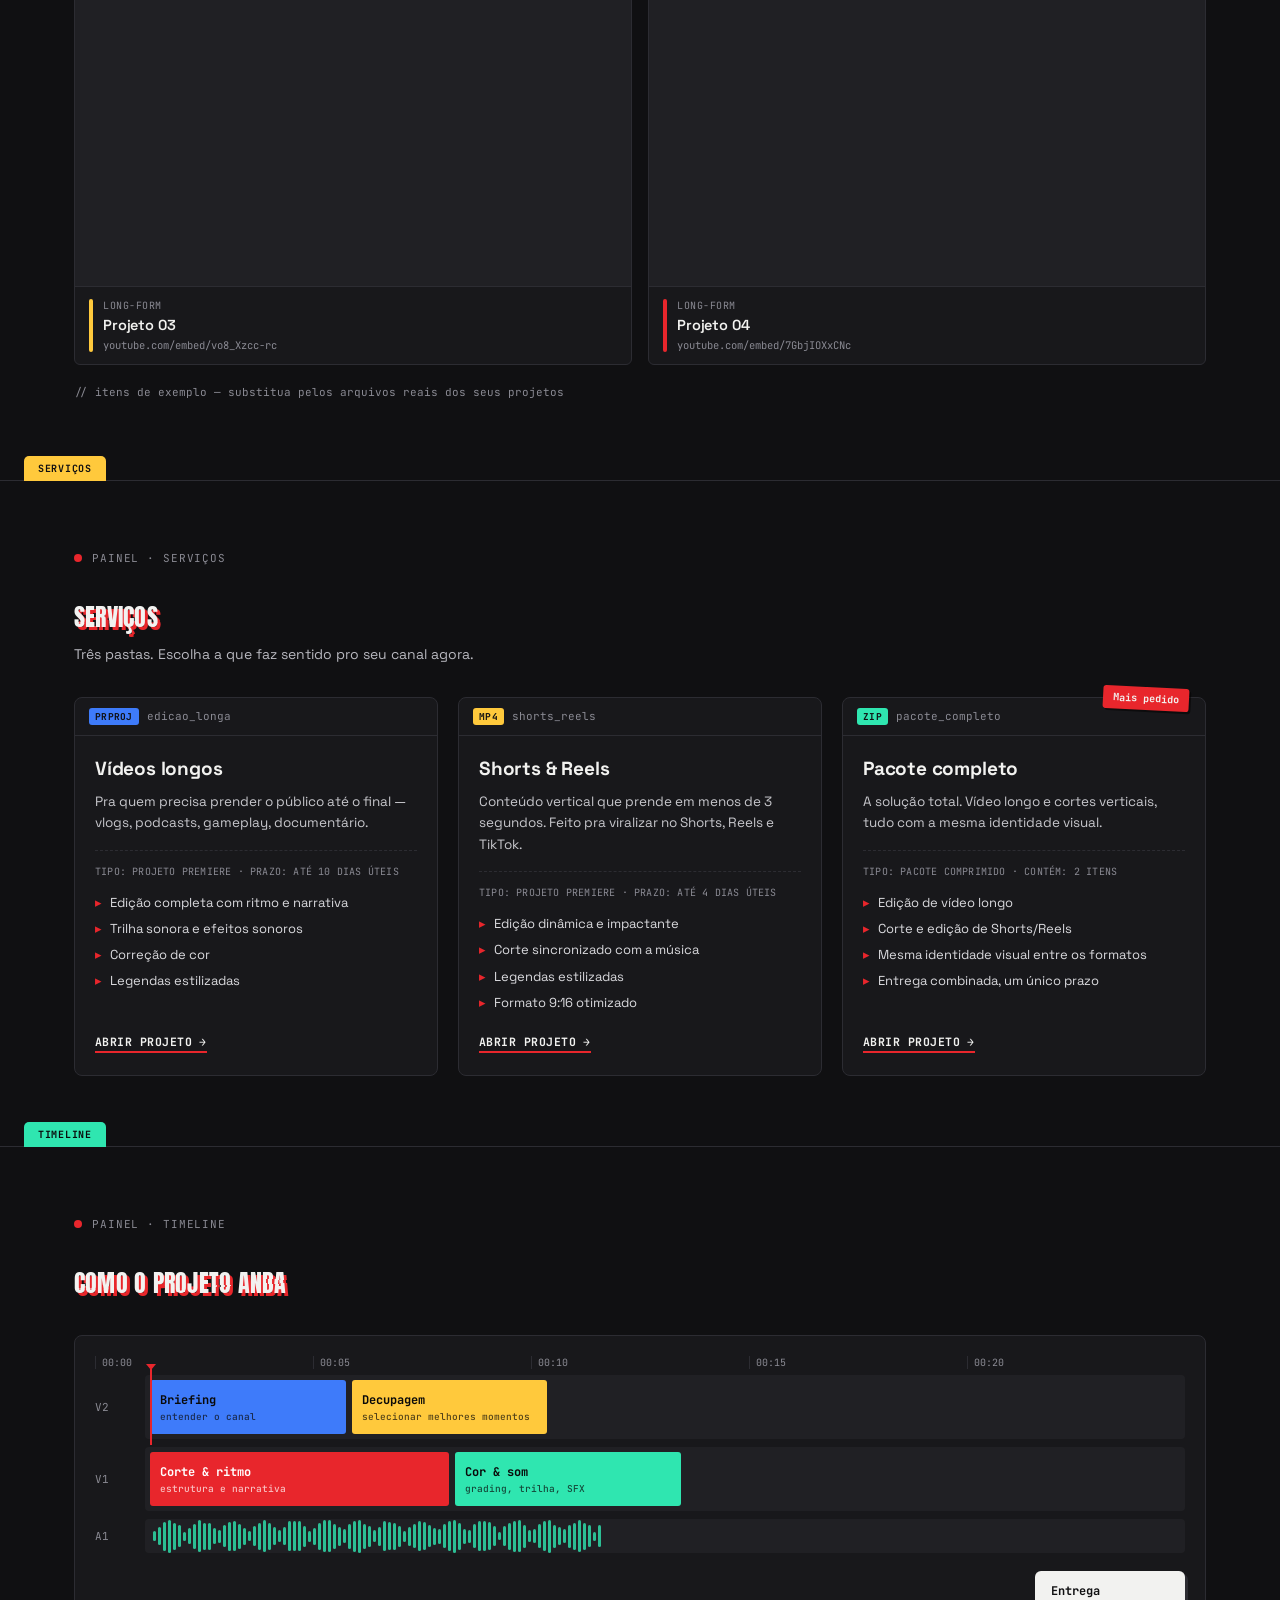
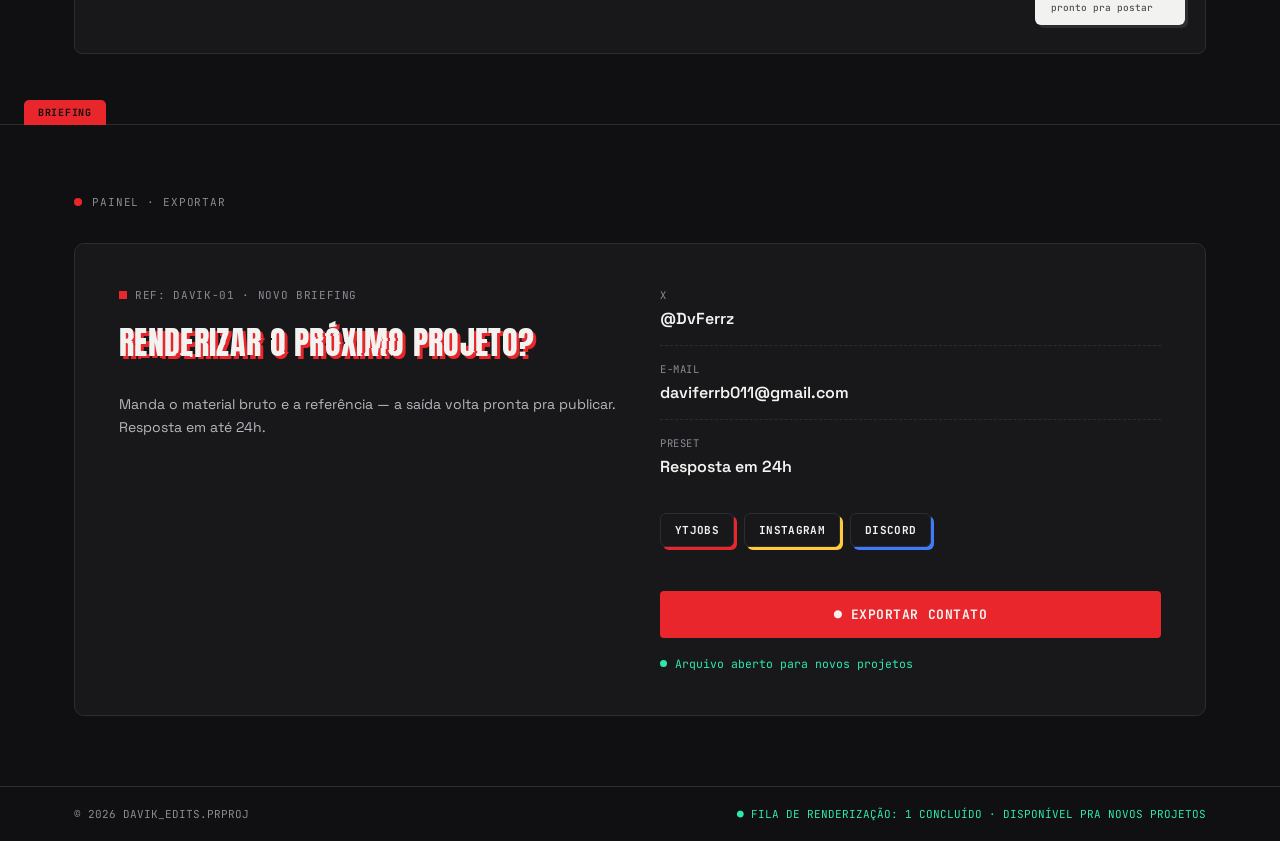
==== commit 31bbd509: "Testar 6" ====
--- a/portfolio.html
+++ b/portfolio.html
@@ -30,7 +30,7 @@
   h1,h2,h3{ font-family:'Space Grotesk', sans-serif; margin:0; font-weight:700; letter-spacing:-0.01em; }
   .wrap{ max-width:1180px; margin:0 auto; padding:0 24px; }
   section{ padding:70px 0; }
-  .section-tabbed{ position:relative; border-top:1px solid var(--line); }
+  .section-tabbed{ position:relative; border-top:1px solid var(--line); scroll-margin-top:112px; }
   .divisa-tab{
     position:absolute; top:0; left:24px; transform:translateY(-100%);
     font-family:'JetBrains Mono',monospace; font-size:10px; font-weight:700; letter-spacing:0.07em;
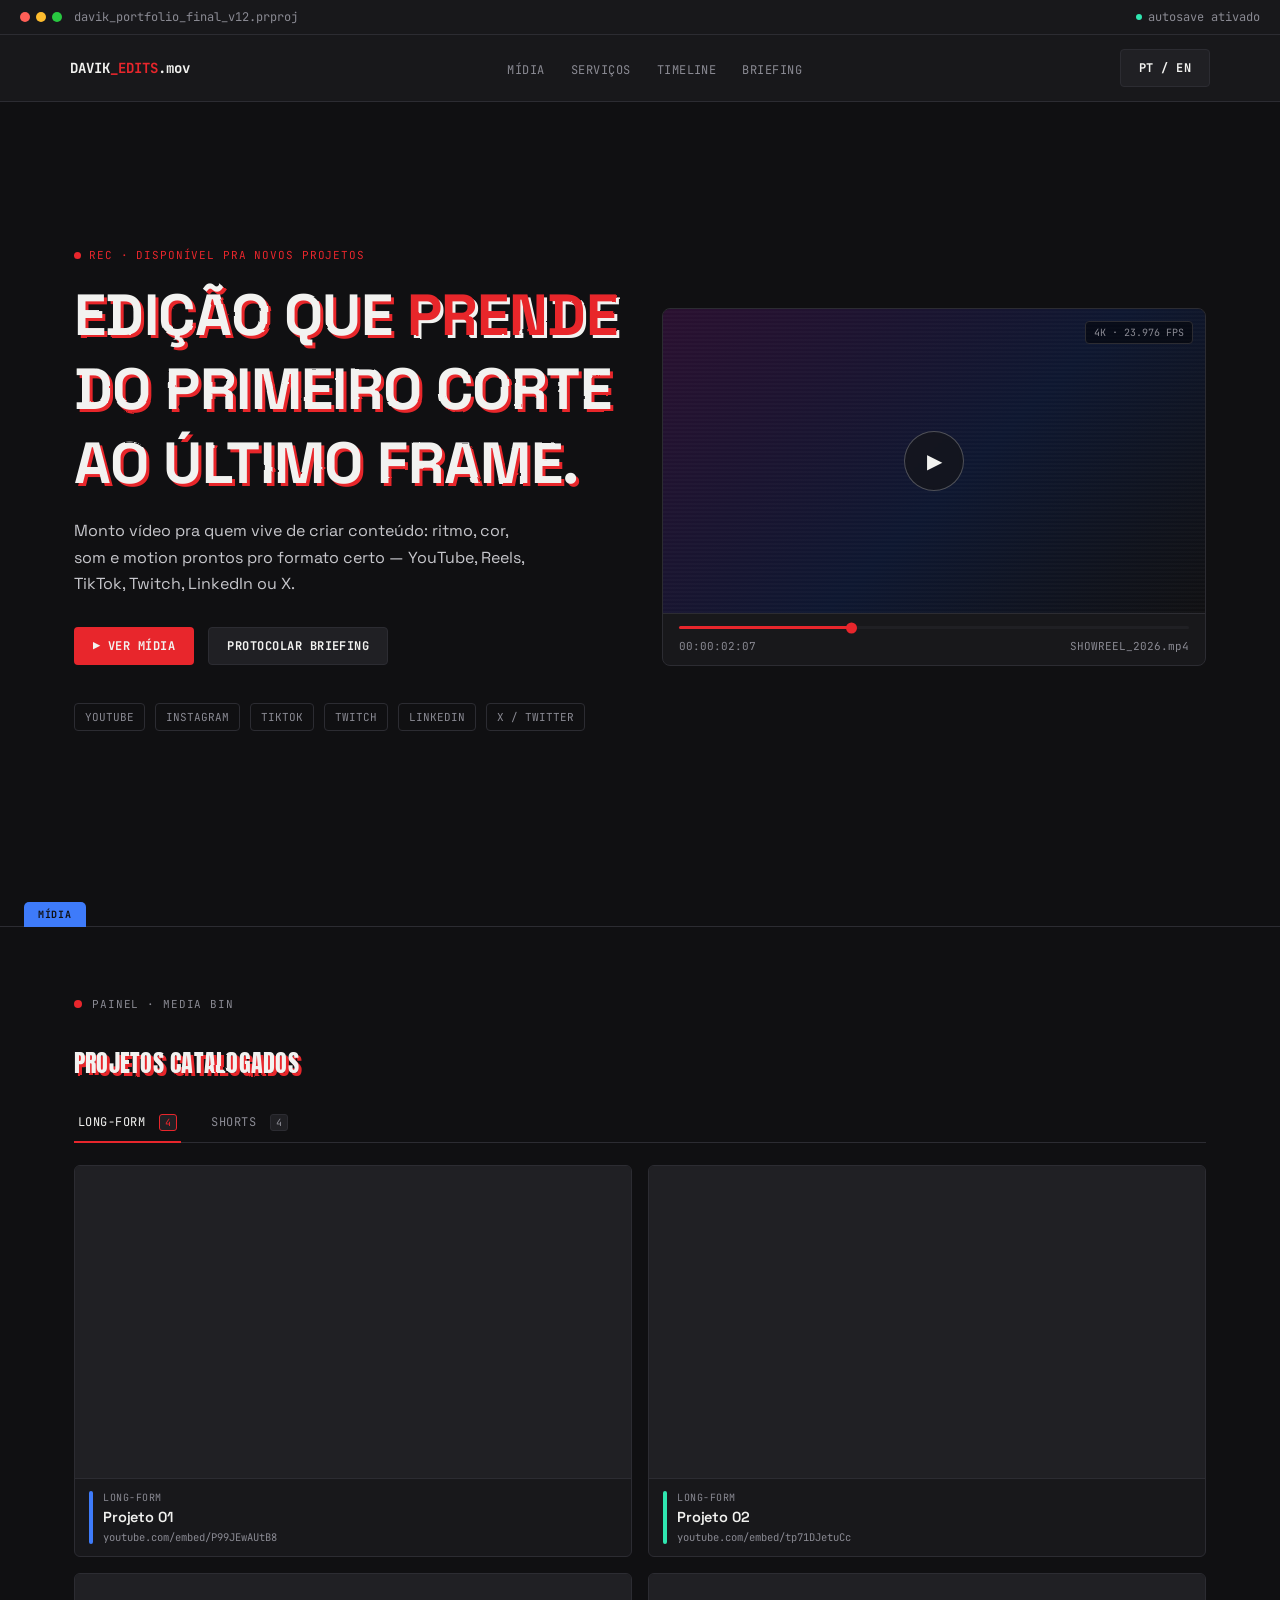
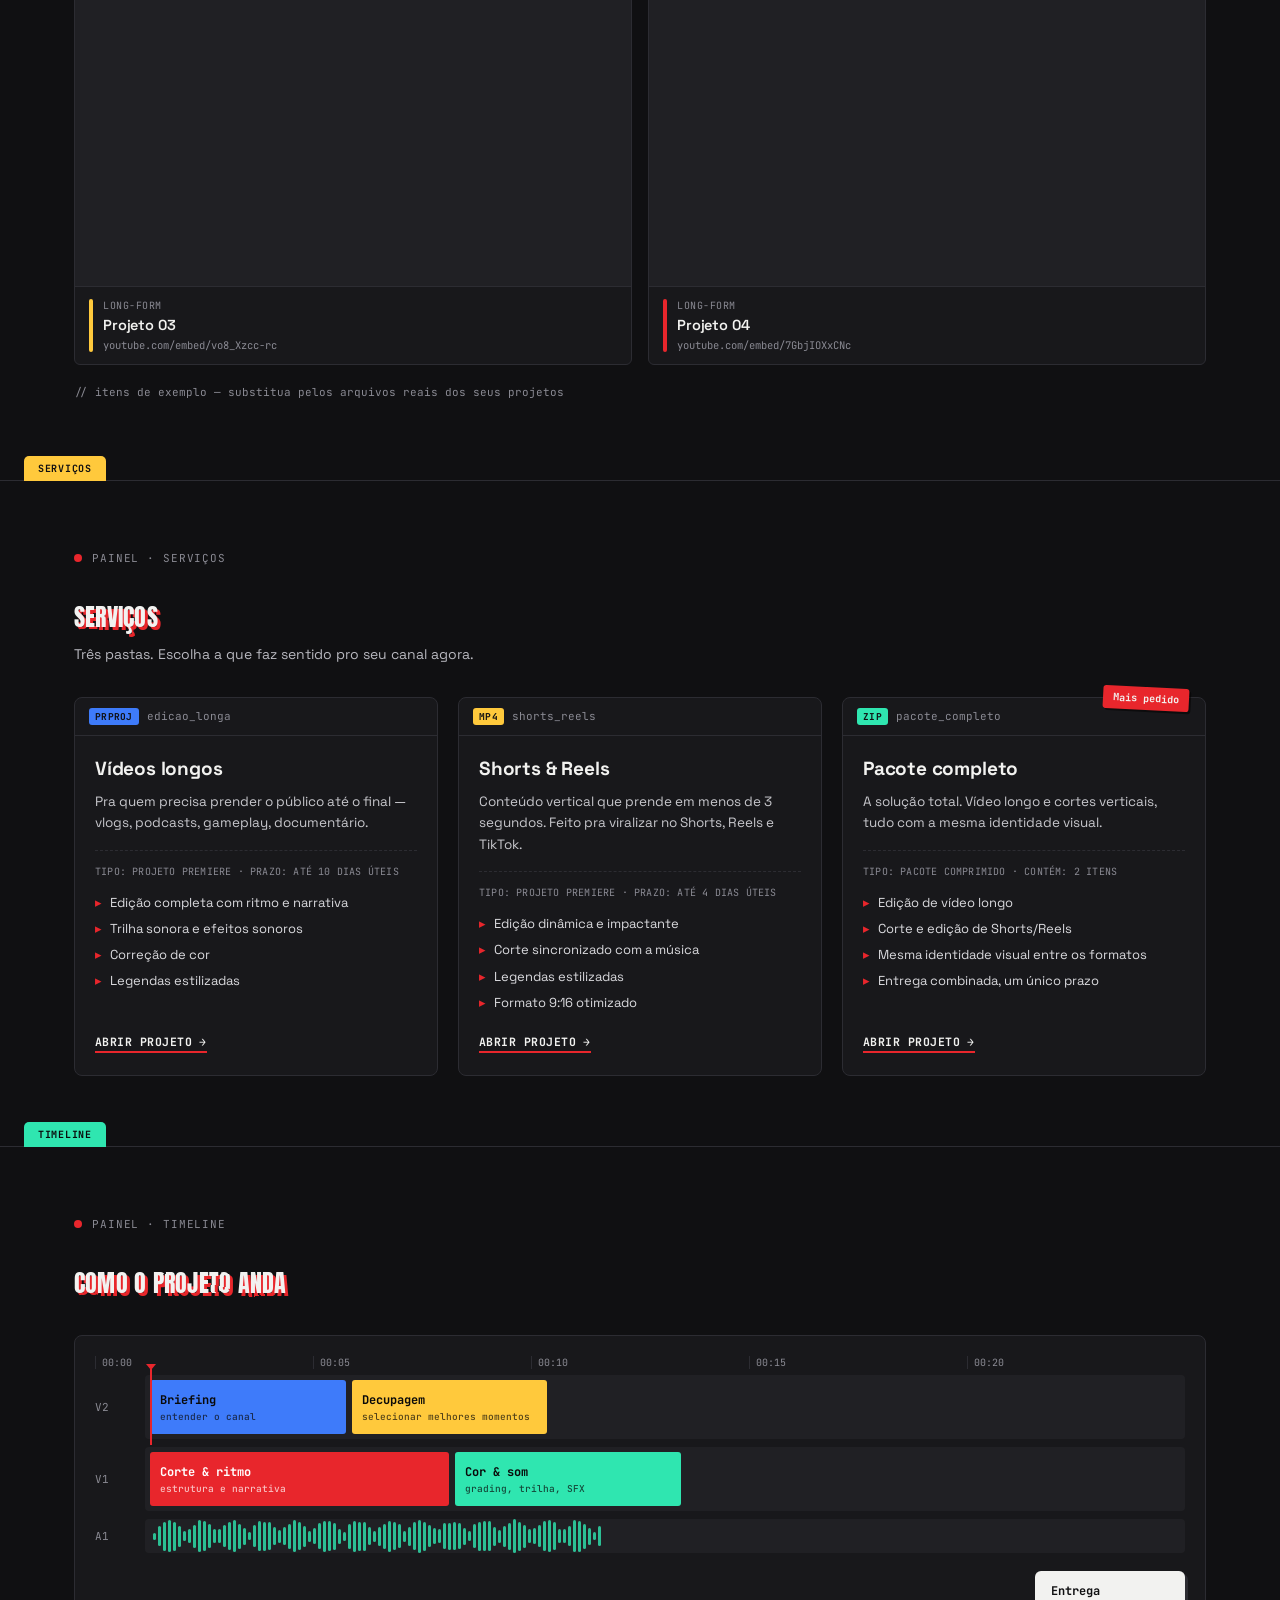
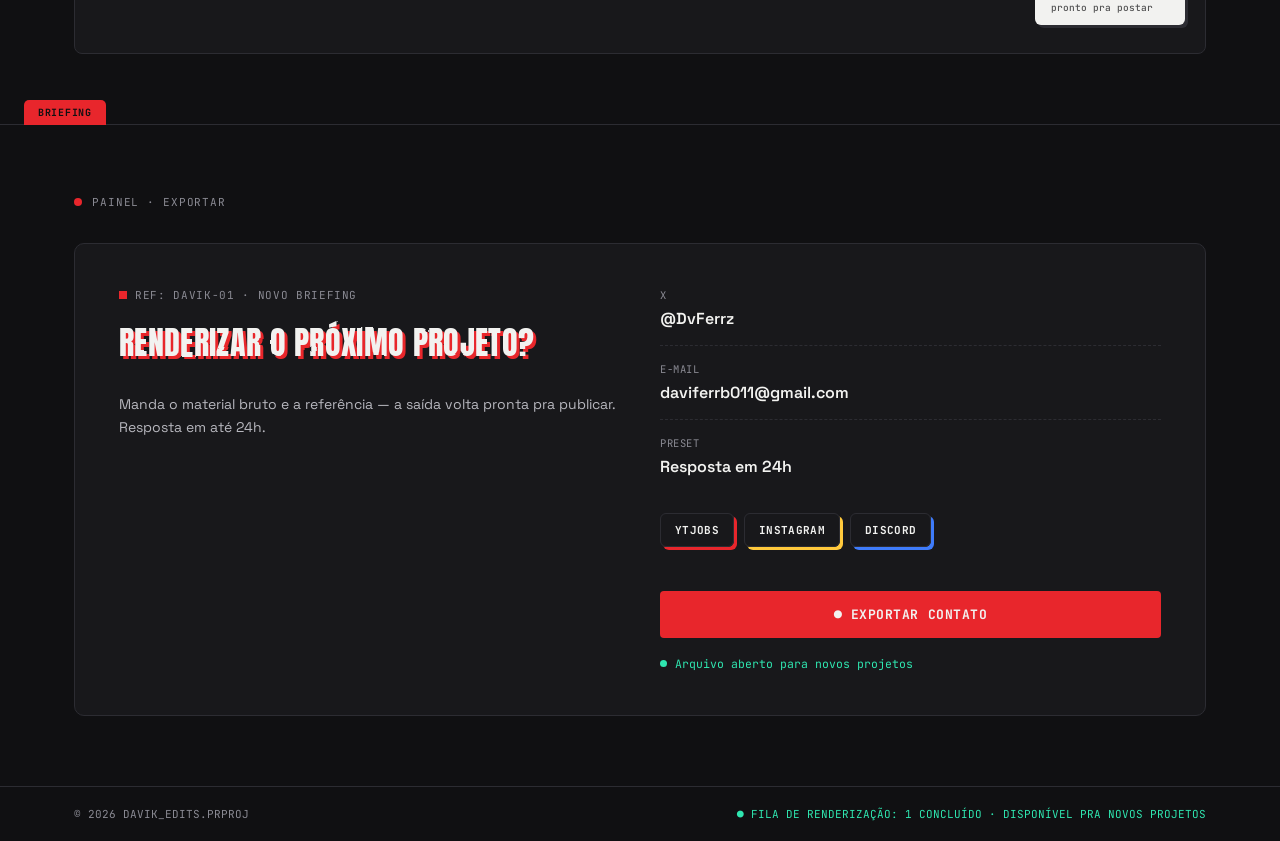
==== commit cc1008d5: "Testar 7" ====
--- a/portfolio.html
+++ b/portfolio.html
@@ -393,8 +393,9 @@
       <li><a href="#midia">Mídia</a></li>
       <li><a href="#efeitos">Serviços</a></li>
       <li><a href="#timeline">Timeline</a></li>
+      <li><a href="#exportar">Briefing</a></li>
     </ul>
-    <a href="#exportar" class="btn btn-red">Exportar contato</a>
+    <button type="button" class="btn btn-outline lang-toggle">PT / EN</button>
   </div>
 </div>
 
@@ -701,7 +702,7 @@
           <div class="export-socials">
             <a href="https://ytjobs.co/talent/profile/539141?r=303" class="social-pill">YTJobs</a>
             <a href="https://www.instagram.com/davik193/" class="social-pill">Instagram</a>
-            <a href="#" class="social-pill">Discord</a>
+            <a href="https://discord.com/users/860544584236400670" class="social-pill">Discord</a>
           </div>
 
           <a href="#" class="btn btn-red render-btn">● Exportar contato</a>
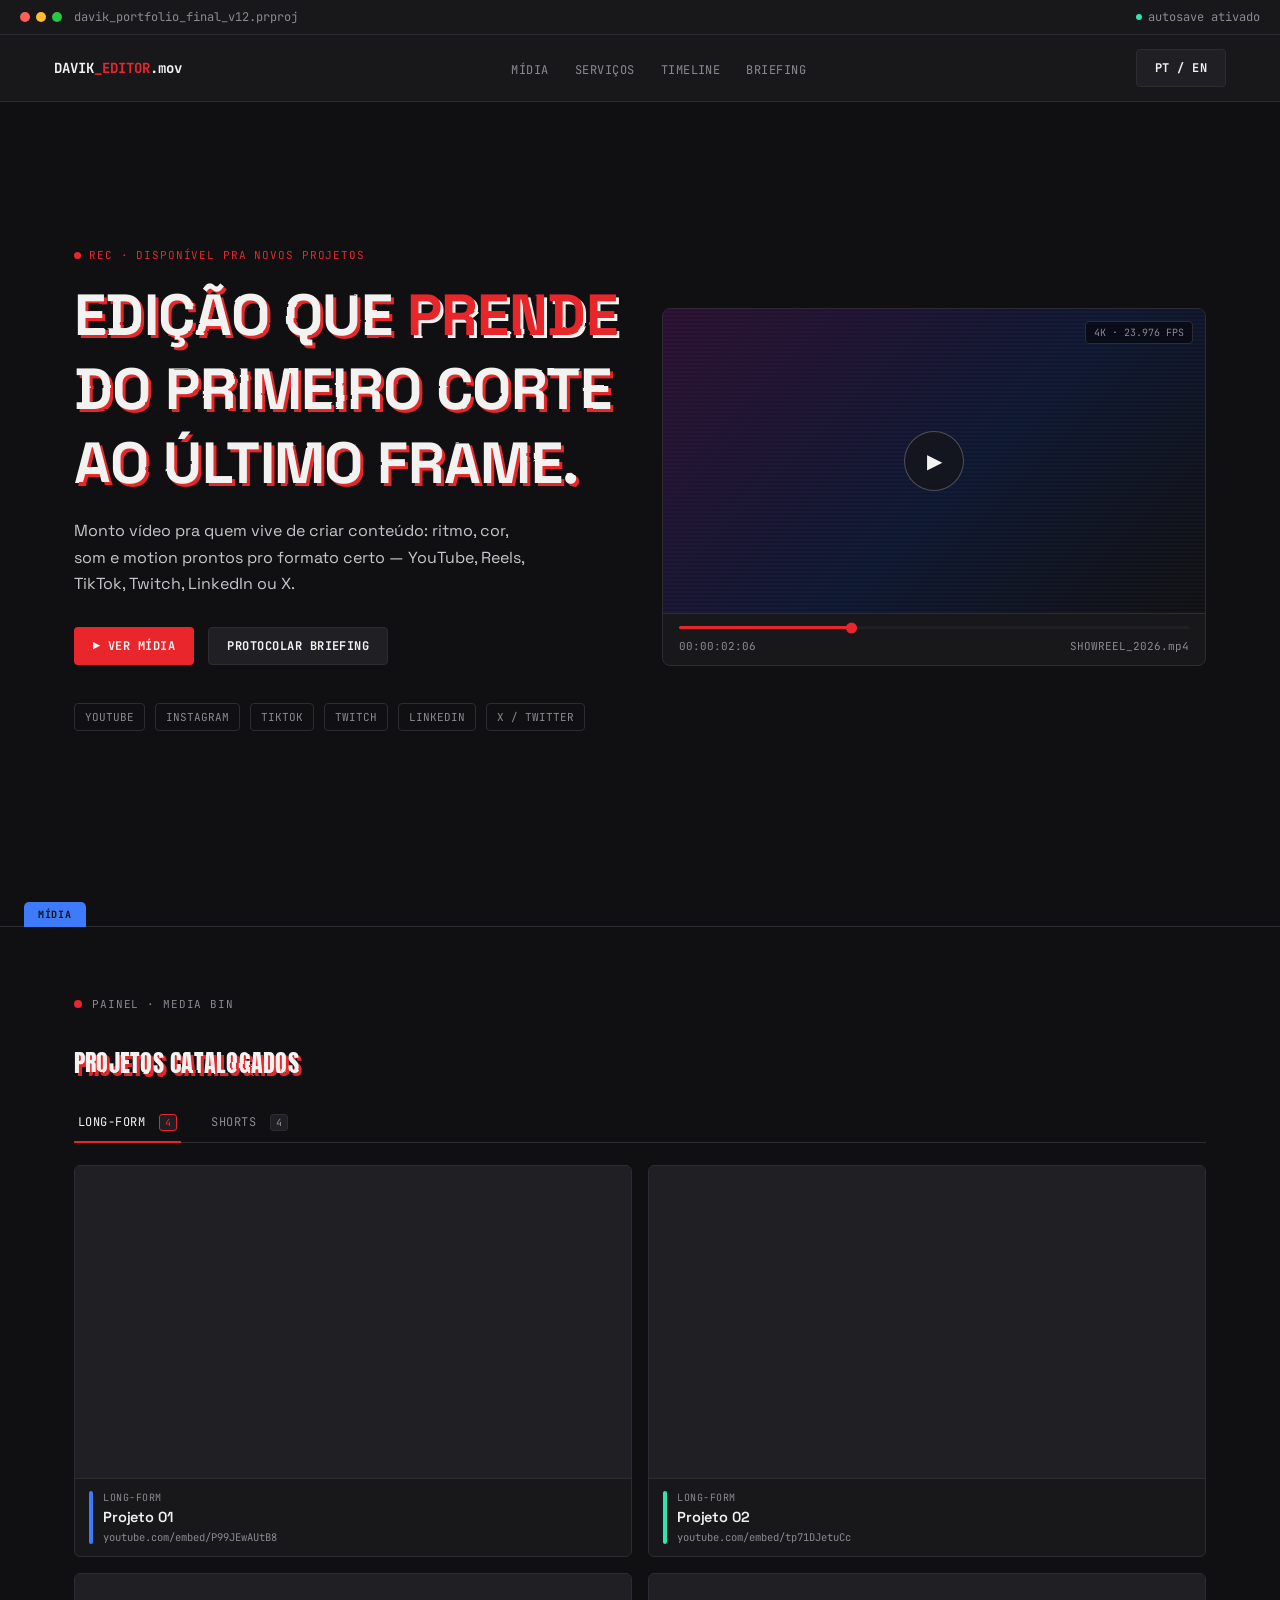
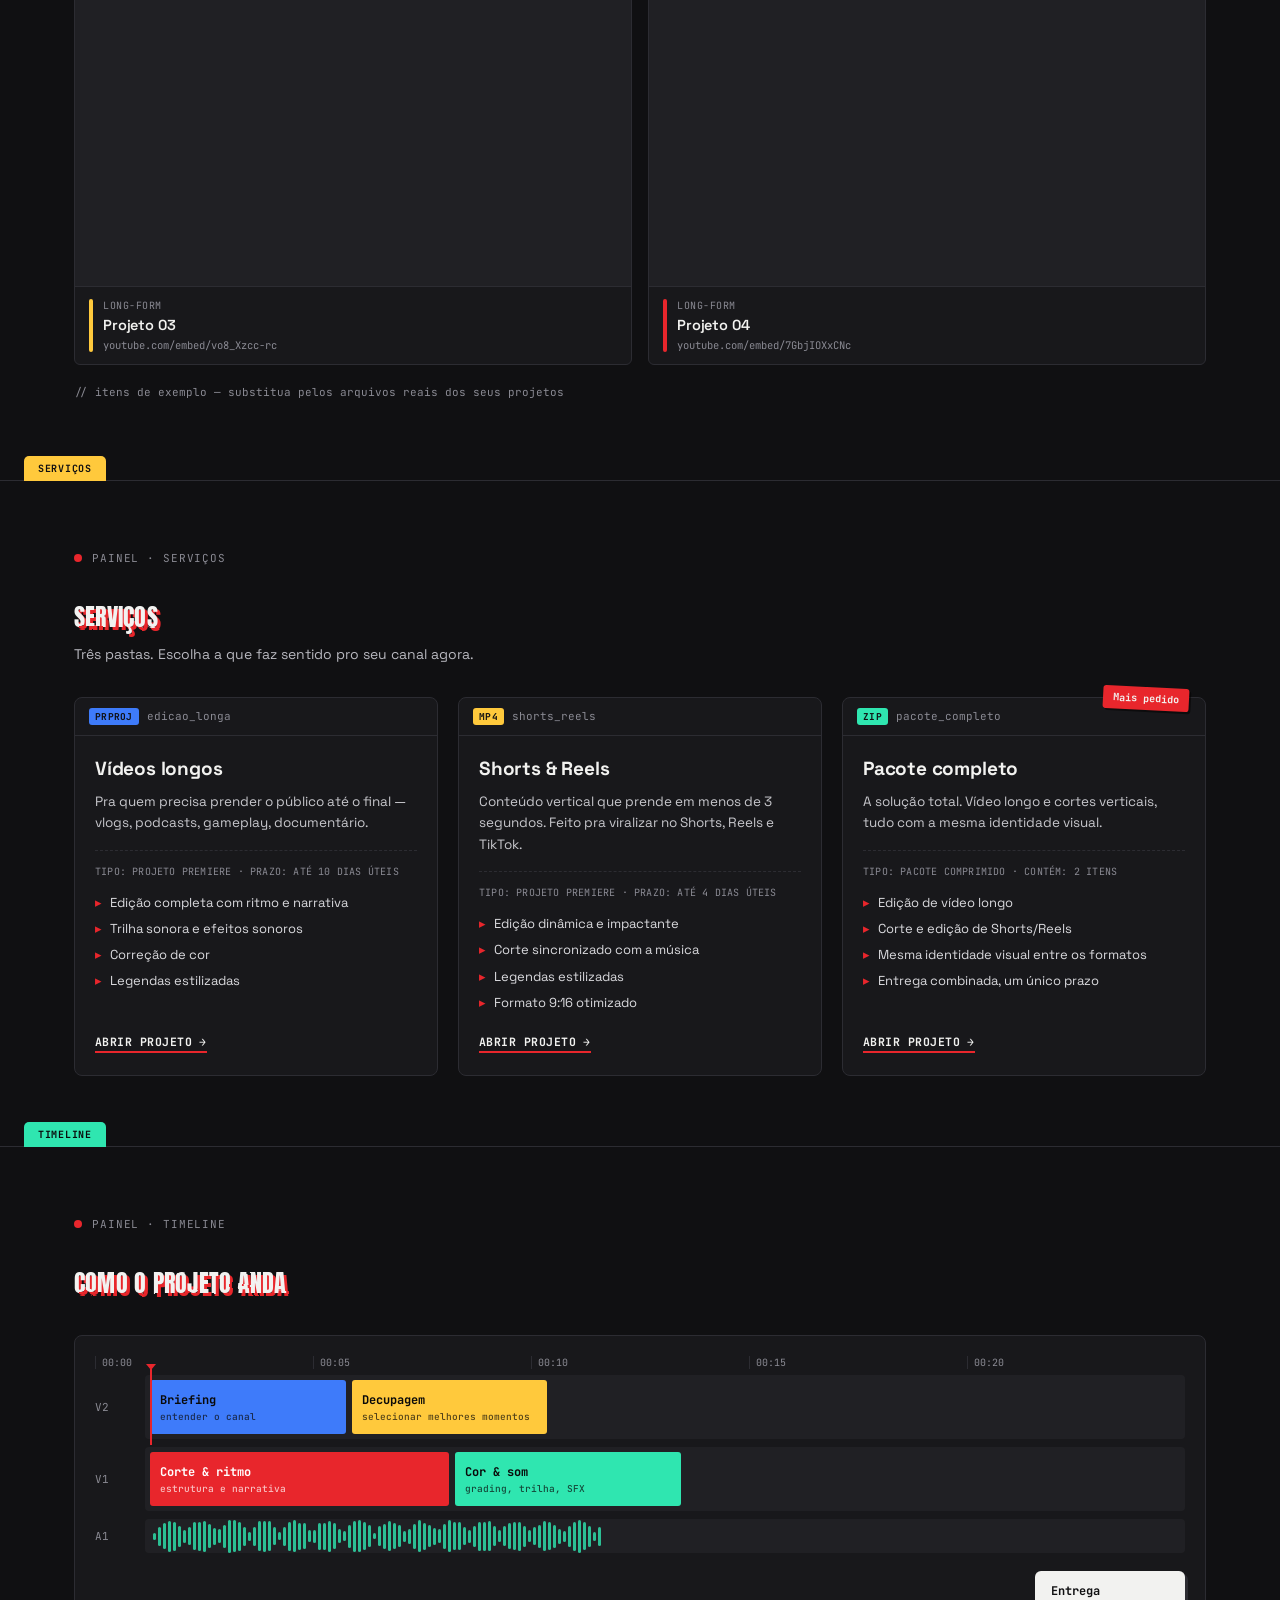
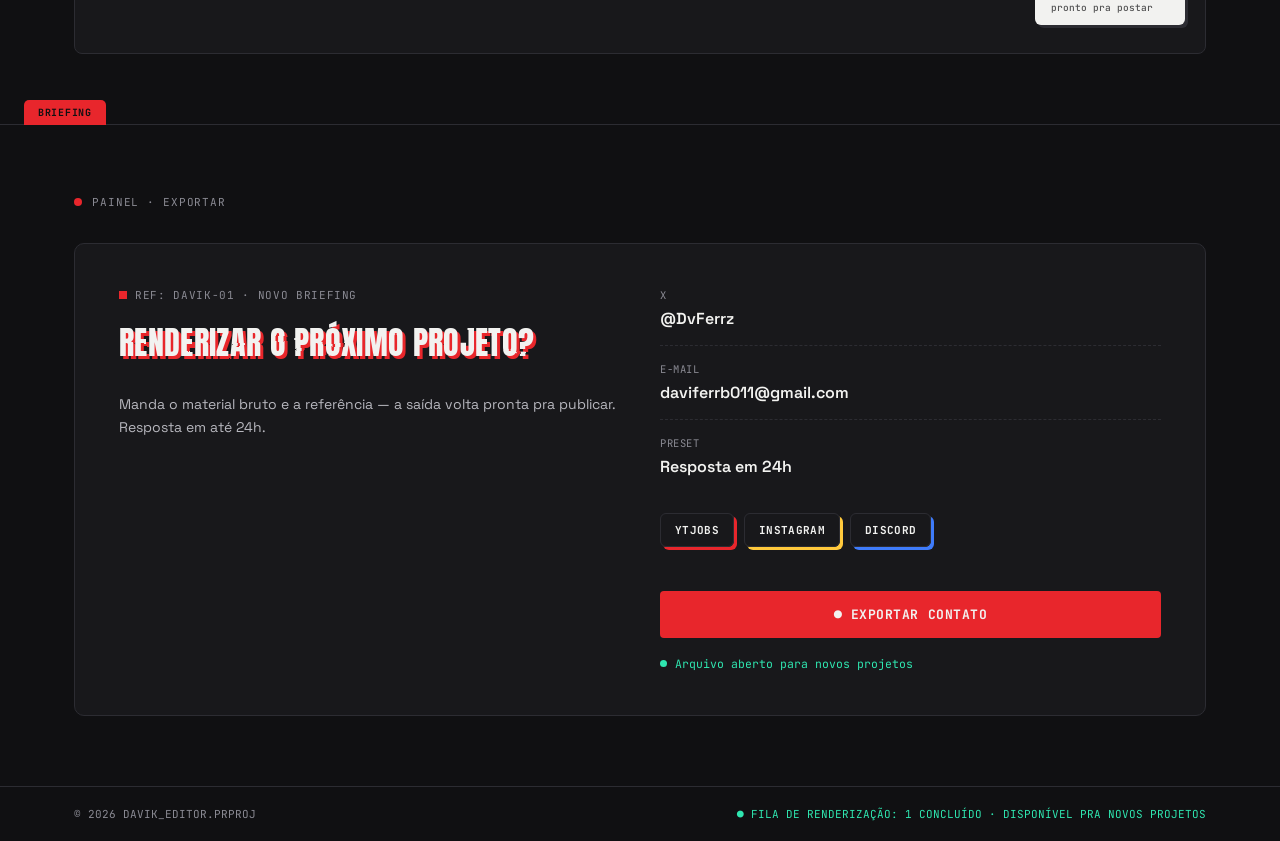
==== commit 44e4b41f: "Testar 8" ====
--- a/portfolio.html
+++ b/portfolio.html
@@ -78,7 +78,7 @@
   }
   @keyframes blink{ 0%,100%{ opacity:1;} 50%{ opacity:0.25;} }
 
-  .menubar{ display:flex; align-items:center; justify-content:space-between; padding:14px 20px; }
+  .menubar{ display:flex; align-items:center; justify-content:space-between; padding:14px 4px; }
   .logo{ font-family:'JetBrains Mono', monospace; font-weight:700; font-size:14px; color:var(--white); }
   .logo span{ color:var(--red); }
   .menu-links{ display:flex; gap:26px; list-style:none; margin:0; padding:0; }
@@ -388,7 +388,7 @@
     <div class="autosave"><span class="blink"></span><span>autosave ativado</span></div>
   </div>
   <div class="wrap menubar">
-    <div class="logo">DAVIK<span>_EDITS</span>.mov</div>
+    <div class="logo">DAVIK<span>_EDITOR</span>.mov</div>
     <ul class="menu-links">
       <li><a href="#midia">Mídia</a></li>
       <li><a href="#efeitos">Serviços</a></li>
@@ -716,7 +716,7 @@
 
 <footer>
   <div class="wrap">
-    <span>© 2026 DAVIK_EDITS.PRPROJ</span>
+    <span>© 2026 DAVIK_EDITOR.PRPROJ</span>
     <span class="ok">● FILA DE RENDERIZAÇÃO: 1 CONCLUÍDO · DISPONÍVEL PRA NOVOS PROJETOS</span>
   </div>
 </footer>
